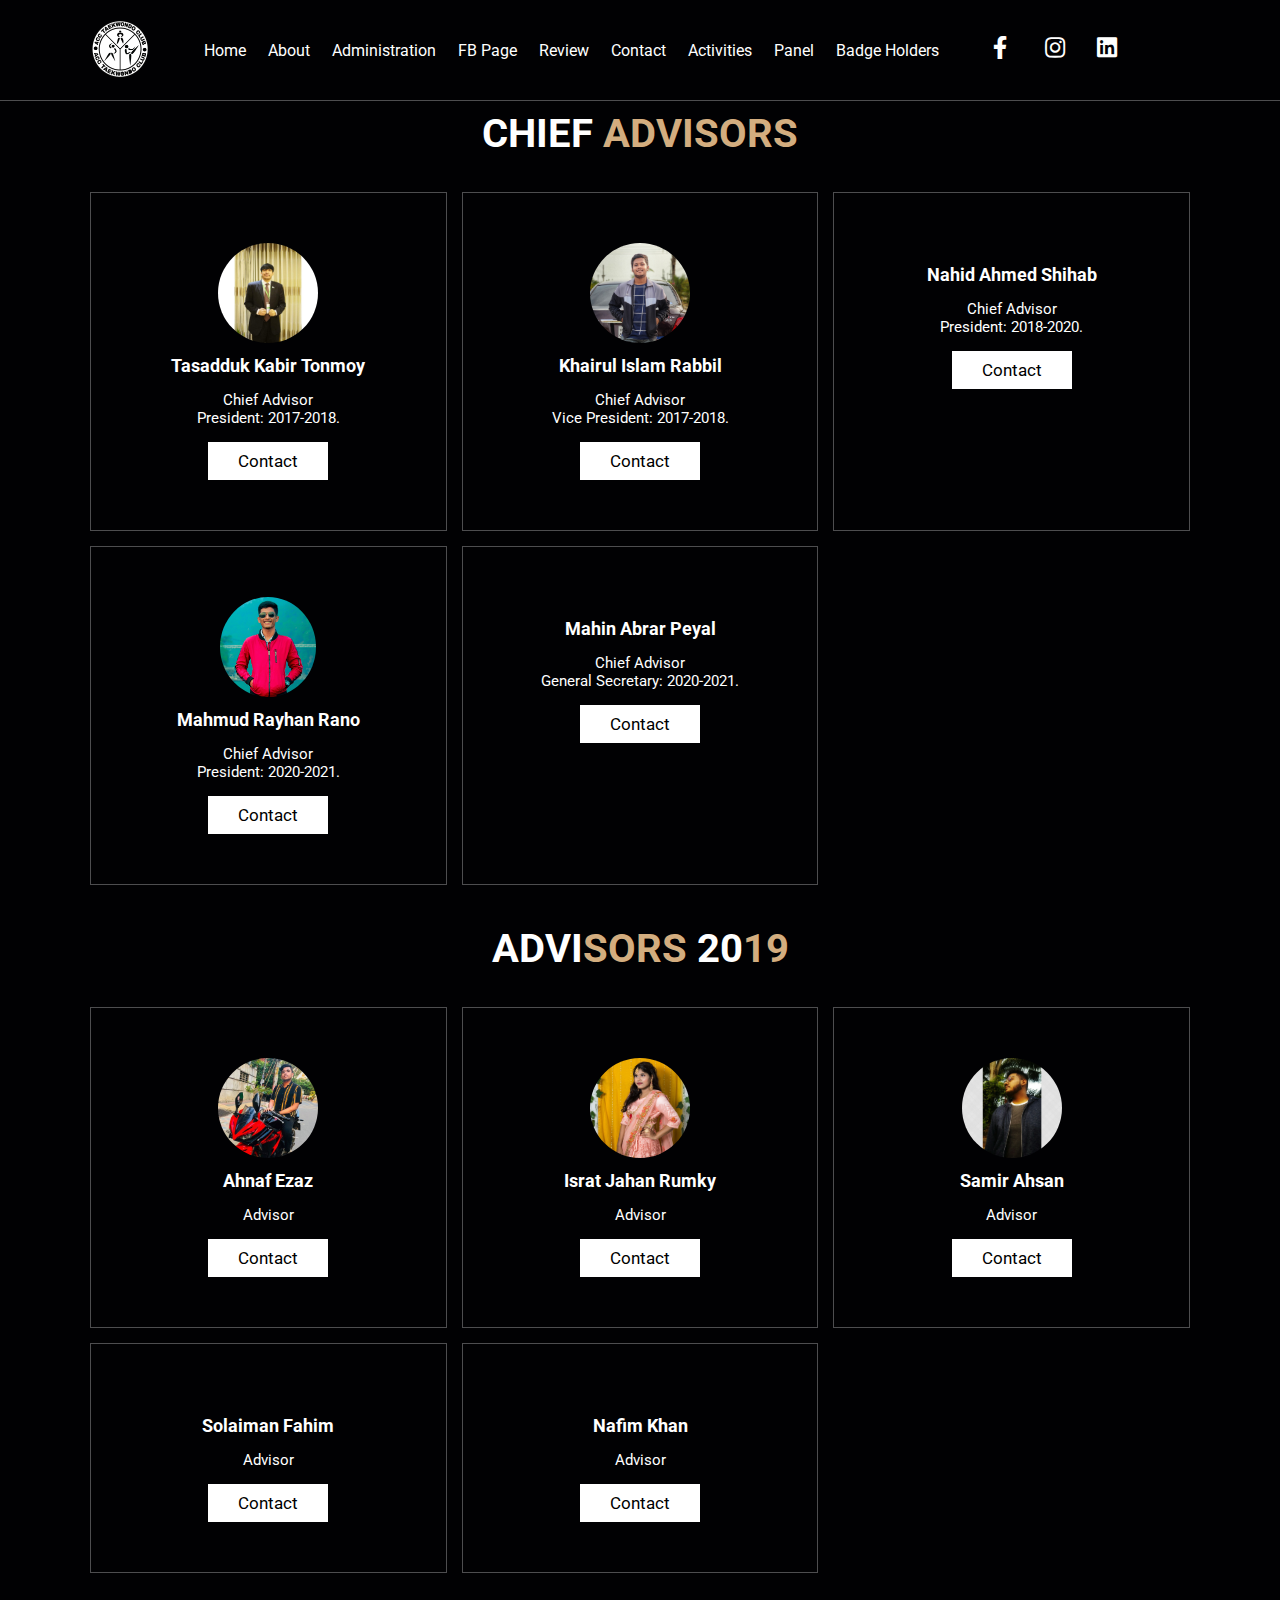
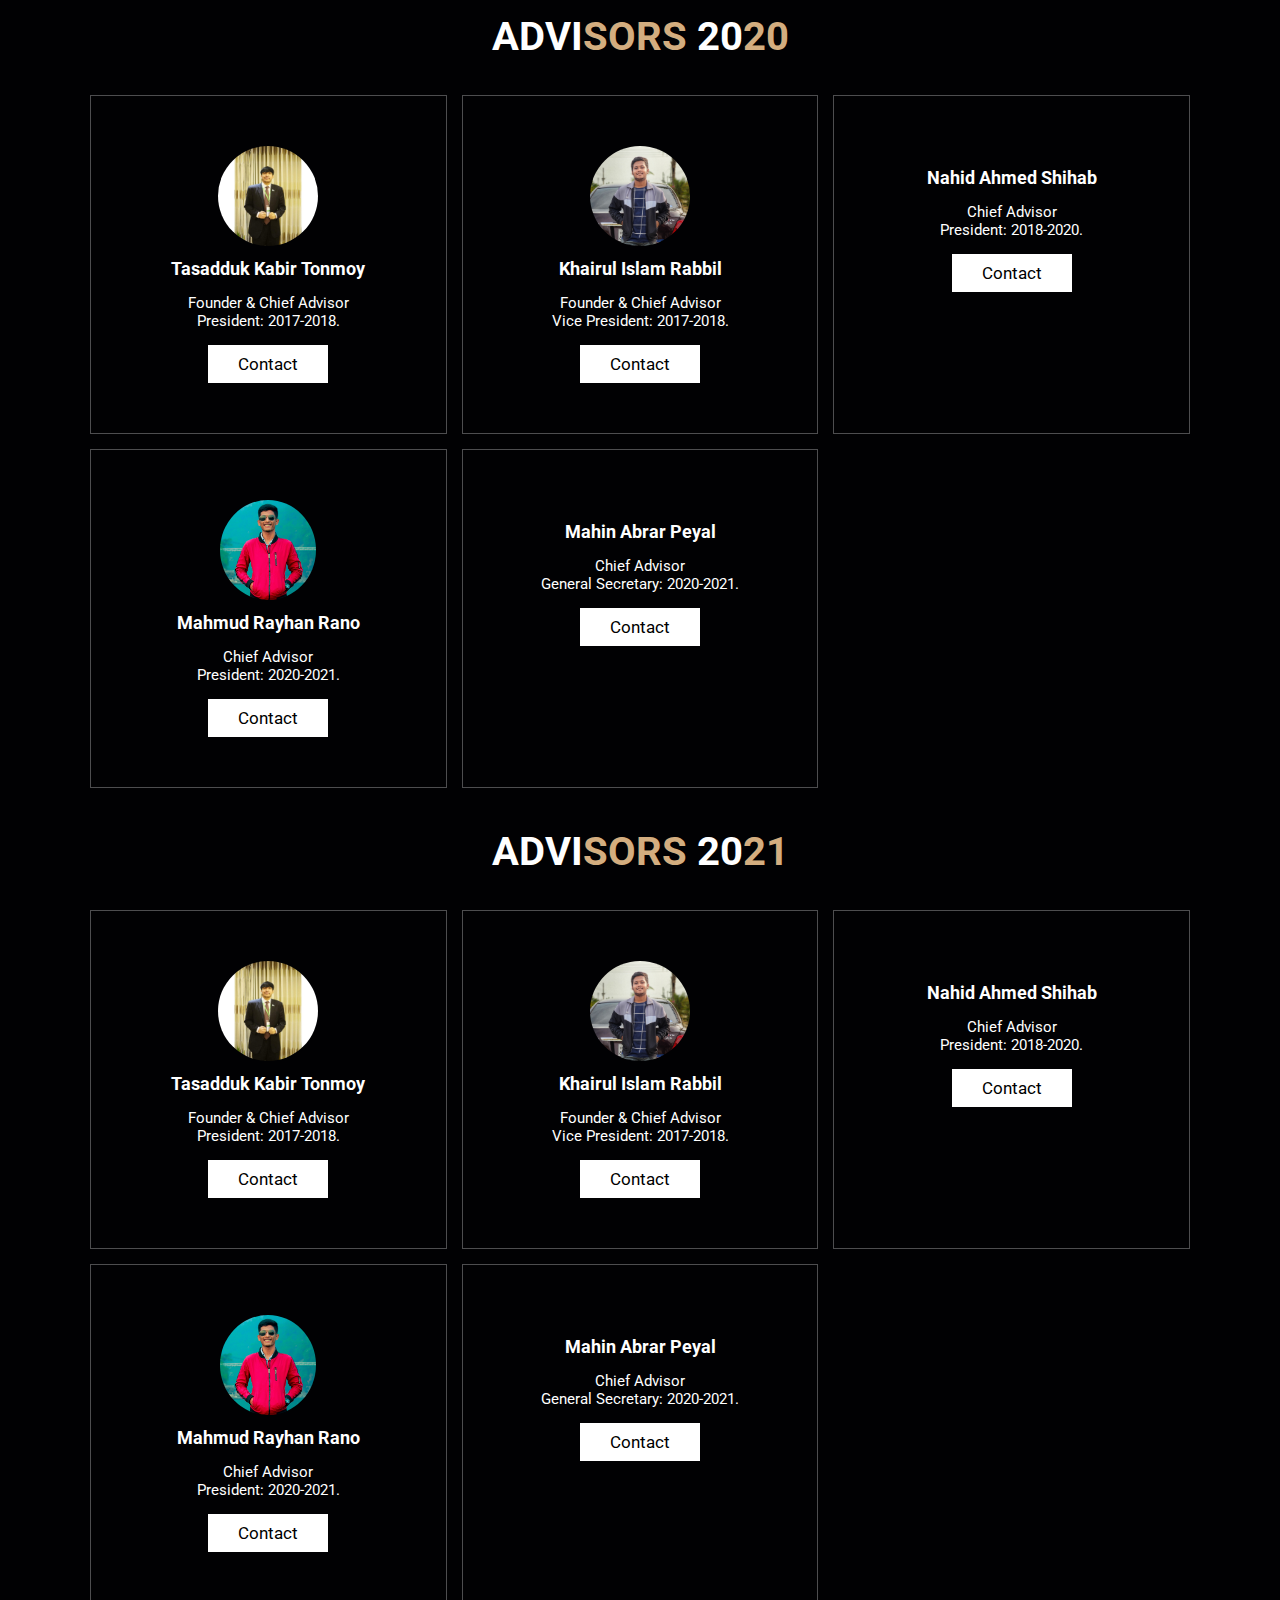
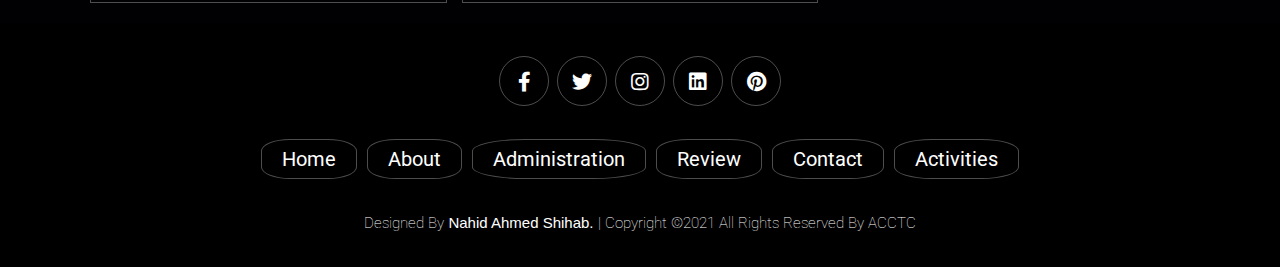
==== advisors.html @ c48a323a "Update advisors.html" ====
<!DOCTYPE html>
<html lang="en">
<head>
    <meta charset="UTF-8">
    <meta http-equiv="X-UA-Compatible" content="IE=edge">
    <meta name="viewport" content="width=device-width, initial-scale=1.0">
    <title>ACCTC</title>

    <!-- font awesome cdn link  -->
    <link rel="stylesheet" href="https://cdnjs.cloudflare.com/ajax/libs/font-awesome/5.15.4/css/all.min.css">

    <!-- custom css file link  -->
    <link rel="stylesheet" href="css/style.css">

</head>
<body>
    
<!-- header section starts  -->

<header class="header">

    <a href="#" class="logo">
        <img src="images/logo.png" alt="">
    </a>

    <nav class="navbar">
        <a href="index.html#home">home</a>
        <a href="index.html#about">about</a>
        <a href="index.html#menu">Administration</a>
        <a href="https://www.facebook.com/acctkd">FB Page</a>
        <a href="index.html#review">review</a>
        <a href="mailto:acctaekwondoclub@gmail.com">contact</a>
        <a href="index.html#youtube">Activities</a>
         <a href="panel.html">Panel</a>
        <a href="badge.html">Badge Holders</a>
      
    </nav>
 <div class="share">
        <a href="https://www.facebook.com/acctkd" class="fab fa-facebook-f"></a>
        <a href="#" class="fab fa-instagram"></a>
        <a href="#" class="fab fa-linkedin"></a>
</div>
    <div class="icons">
        <div class="fas fa-bars" id="menu-btn"></div>
    </div>

    <div class="search-form">
        <input type="search" id="search-box" placeholder="search here...">
        <label for="search-box" class="fas fa-search"></label>
    </div>
</header>

<section id="bang">
  


</section>

<section class="menu" id="menu">

    <h1 class="heading"> Chief<span> Advisors</span> </h1>

    <div class="box-container">

         <div class="box">
            <img src="images/menu-2.jpg" alt="">
            <h3>Tasadduk Kabir Tonmoy</h3>
            <div class="price">Chief Advisor<br>President: 2017-2018.</div>
            <a href="#" class="btn">contact</a>
        </div>

        <div class="box">
            <img src="images/menu-3.jpeg" alt="">
            <h3>Khairul Islam Rabbil</h3>
            <div class="price">Chief Advisor<br>Vice President: 2017-2018.</div>
            <a href="#" class="btn">Contact</a>
        </div>

        <div class="box">
            <img src="images/menu-4.jpeg" alt="">
            <h3>Nahid Ahmed Shihab</h3>
            <div class="price">Chief Advisor <br>
                    President: 2018-2020.</div>
            <a href="https://nasxion.github.io/nahidahmed/" class="btn">Contact</a>
        </div>

  <div class="box">
            <img src="images/menu-5.jpg" alt="">
            <h3>Mahmud Rayhan Rano</h3>
            <div class="price">Chief Advisor <br>
                    President: 2020-2021.</div>
            <a href="#" class="btn">Contact</a>
        </div>

  <div class="box">
            <img src="images/menu-6.jpg" alt="">
            <h3>Mahin Abrar Peyal</h3>
            <div class="price">Chief Advisor <br>
                    General Secretary: 2020-2021.</div>
            <a href="#" class="btn">Contact</a>
        </div>



    </div>

</section>


<section class="menu" id="menu">
    <h1 class="heading"> Advi<span>sors</span> 20<span>19</span> </h1>

    <div class="box-container">

         <div class="box">
            <img src="advisor/1.jpg" alt="">
            <h3>Ahnaf Ezaz</h3>
            <div class="price">Advisor<br></div>
            <a href="https://www.facebook.com/ahnaf.ezaz.7" class="btn">contact</a>
        </div>

        <div class="box">
            <img src="advisor/2.jpg" alt="">
            <h3>Israt Jahan Rumky</h3>
            <div class="price">Advisor</div>
            <a href="https://www.facebook.com/profile.php?id=100013280041837" class="btn">Contact</a>
        </div>

        <div class="box">
            <img src="advisor/3.jpg" alt="">
            <h3>Samir Ahsan</h3>
            <div class="price">Advisor</div>
            <a href="https://www.facebook.com/samir.ahsan.12" class="btn">Contact</a>
        </div>

  <div class="box">
            <img src="advisor/4.jpg" alt="">
            <h3>Solaiman Fahim</h3>
            <div class="price">Advisor</div>
            <a href="https://www.facebook.com/solaiman.fahim" class="btn">Contact</a>
        </div>

  <div class="box">
            <img src="advisor/.jpg" alt="">
            <h3>Nafim Khan</h3>
            <div class="price">Advisor </div>
            <a href="https://www.facebook.com/nafim.khan.007" class="btn">Contact</a>
        </div>


    </div>

</section>


<!--2020-->

<section class="menu" id="menu">
    <h1 class="heading"> Advi<span>sors</span> 20<span>20</span> </h1>

    <div class="box-container">

         <div class="box">
            <img src="images/menu-2.jpg" alt="">
            <h3>Tasadduk Kabir Tonmoy</h3>
            <div class="price">Founder & Chief Advisor<br>President: 2017-2018.</div>
            <a href="#" class="btn">contact</a>
        </div>

        <div class="box">
            <img src="images/menu-3.jpeg" alt="">
            <h3>Khairul Islam Rabbil</h3>
            <div class="price">Founder & Chief Advisor<br>Vice President: 2017-2018.</div>
            <a href="#" class="btn">Contact</a>
        </div>

        <div class="box">
            <img src="images/menu-4.jpeg" alt="">
            <h3>Nahid Ahmed Shihab</h3>
            <div class="price">Chief Advisor <br>
                    President: 2018-2020.</div>
            <a href="https://nasxion.github.io/nahidahmed/" class="btn">Contact</a>
        </div>

  <div class="box">
            <img src="images/menu-5.jpg" alt="">
            <h3>Mahmud Rayhan Rano</h3>
            <div class="price">Chief Advisor <br>
                    President: 2020-2021.</div>
            <a href="#" class="btn">Contact</a>
        </div>

  <div class="box">
            <img src="images/menu-6.jpg" alt="">
            <h3>Mahin Abrar Peyal</h3>
            <div class="price">Chief Advisor <br>
                    General Secretary: 2020-2021.</div>
            <a href="#" class="btn">Contact</a>
        </div>


    </div>

</section>



<section class="menu" id="menu">
    <h1 class="heading"> Advi<span>sors</span> 20<span>21</span> </h1>

    <div class="box-container">

         <div class="box">
            <img src="images/menu-2.jpg" alt="">
            <h3>Tasadduk Kabir Tonmoy</h3>
            <div class="price">Founder & Chief Advisor<br>President: 2017-2018.</div>
            <a href="#" class="btn">contact</a>
        </div>

        <div class="box">
            <img src="images/menu-3.jpeg" alt="">
            <h3>Khairul Islam Rabbil</h3>
            <div class="price">Founder & Chief Advisor<br>Vice President: 2017-2018.</div>
            <a href="#" class="btn">Contact</a>
        </div>

        <div class="box">
            <img src="images/menu-4.jpeg" alt="">
            <h3>Nahid Ahmed Shihab</h3>
            <div class="price">Chief Advisor <br>
                    President: 2018-2020.</div>
            <a href="https://nasxion.github.io/nahidahmed/" class="btn">Contact</a>
        </div>

  <div class="box">
            <img src="images/menu-5.jpg" alt="">
            <h3>Mahmud Rayhan Rano</h3>
            <div class="price">Chief Advisor <br>
                    President: 2020-2021.</div>
            <a href="#" class="btn">Contact</a>
        </div>

  <div class="box">
            <img src="images/menu-6.jpg" alt="">
            <h3>Mahin Abrar Peyal</h3>
            <div class="price">Chief Advisor <br>
                    General Secretary: 2020-2021.</div>
            <a href="#" class="btn">Contact</a>
        </div>


    </div>

</section>



<section class="footer">

    <div class="share">
        <a href="https://www.facebook.com/acctkd" class="fab fa-facebook-f"></a>
        <a href="#" class="fab fa-twitter"></a>
        <a href="#" class="fab fa-instagram"></a>
        <a href="#" class="fab fa-linkedin"></a>
        <a href="#" class="fab fa-pinterest"></a>
    </div>

    <div class="links">
        <a href="index.html#home">home</a>
        <a href="index.html#about">about</a>
        <a href="index.html#menu">Administration</a>
        <a href="index.html#reviews">review</a>
        <a href="mailto:acctaekwondoclub@gmail.com">contact</a>
        <a href="index.html#youtube">Activities</a>
    </div>

    <div class="credit">Designed by <span><a class="devto" href="https://nasxion.github.io/nahidahmed/">Nahid Ahmed Shihab.</a></span> | copyright ©2021 all rights reserved by ACCTC</div>

</section>




<script src="js/script.js"></script>
---- css/style.css ----
@import url('https://fonts.googleapis.com/css2?family=Roboto:wght@100;300;400;500;700&display=swap');

:root{
    --main-color:#d3ad7f;
    --black:#13131a;
    --bg:#010103;
    --border:.1rem solid rgba(255,255,255,.3);
}

*{
    font-family: 'Roboto', sans-serif;
    margin:0; padding:0;
    box-sizing: border-box;
    outline: none; border:none;
    text-decoration: none;
    text-transform: capitalize;
    transition: .2s linear;
}

html{
    font-size: 62.5%;
    overflow-x: hidden;
    scroll-padding-top: 9rem;
    scroll-behavior: smooth;
}

html::-webkit-scrollbar{
    width: .8rem;
}

html::-webkit-scrollbar-track{
    background: transparent;
}

html::-webkit-scrollbar-thumb{
    background: #fff;
    border-radius: 5rem;
}

body{
    background: var(--bg);
}

section{
    padding:2rem 7%;
}

.heading{
    text-align: center;
    color:#fff;
    text-transform: uppercase;
    padding-bottom: 3.5rem;
    font-size: 4rem;
}

.heading span{
    color:var(--main-color);
    text-transform: uppercase;
}

.btn{
    margin-top: 1rem;
    display: inline-block;
    padding:.9rem 3rem;
    font-size: 1.7rem;
    color:black;
    background:white;
    cursor: pointer;
}

.btn:hover{
    letter-spacing: .2rem;
}

.header{
    background: var(--bg);
    display: flex;
    align-items: center;
    justify-content: space-between;
    padding:1.5rem 7%;
    border-bottom: var(--border);
    position: fixed;
    top:0; left: 0; right: 0;
    z-index: 1000;
}

.header .logo img{
    height: 6rem;
}

.header .navbar a{
    margin:0 1rem;
    font-size: 1.6rem;
    color:#fff;
}

.header .navbar a:hover{
    color:var(--main-color);
    border-bottom: .1rem solid var(--main-color);
    padding-bottom: .5rem;
}

.header .icons div{
    color:#fff;
    cursor: pointer;
    font-size: 2.5rem;
    margin-left: 2rem;
}

.header .icons div:hover{
    color:var(--main-color);
}

#menu-btn{
    display: none;
}

.header .search-form{
    position: absolute;
    top:115%; right: 7%;
    background: #fff;
    width: 50rem;
    height: 5rem;
    display: flex;
    align-items: center;
    transform: scaleY(0);
    transform-origin: top;
}

.header .search-form.active{
    transform: scaleY(1);
}

.header .search-form input{
    height: 100%;
    width: 100%;
    font-size: 1.6rem;
    color:var(--black);
    padding:1rem;
    text-transform: none;
}

.header .search-form label{
    cursor: pointer;
    font-size: 2.2rem;
    margin-right: 1.5rem;
    color:var(--black);
}

.header .search-form label:hover{
    color:var(--main-color);
}

.header .cart-items-container{
    position: absolute;
    top:100%; right: -100%;
    height: calc(100vh - 9.5rem);
    width: 35rem;
    background: #fff;
    padding:0 1.5rem;
}

.header .cart-items-container.active{
    right: 0;
}

.header .cart-items-container .cart-item{
    position: relative;
    margin:2rem 0;
    display: flex;
    align-items: center;
    gap:1.5rem;
}

.header .cart-items-container .cart-item .fa-times{
    position: absolute;
    top:1rem; right: 1rem;
    font-size: 2rem;
    cursor: pointer;
    color: var(--black);
}

.header .cart-items-container .cart-item .fa-times:hover{
    color:var(--main-color);
}

.header .cart-items-container .cart-item img{
    height: 7rem;
}

.header .cart-items-container .cart-item .content h3{
    font-size: 2rem;
    color:var(--black);
    padding-bottom: .5rem;
}

.header .cart-items-container .cart-item .content .price{
    font-size: 1rem;
    color:var(--main-color);
}

.header .cart-items-container .btn{
    width: 100%;
    text-align: center;
}

.home{
    min-height: 100vh;
    display: flex;
    align-items: center;
    background:url(../images/home-pic.png) ;
    background-size: cover;
    background-position: center;
}

.home .content{
    max-width: 60rem;
}

.home .content h2{
    font-size: 4rem;
    text-transform: uppercase;
    color:#fff;
}

.home .content p{
    font-size: 2rem;
    font-weight: lighter;
    line-height: 1.8;
    padding:1rem 0;
    color:#eee;
}

.about .row{
    display: flex;
    align-items: center;
    background:var(--black);
    flex-wrap: wrap;
}

.about .row .image{
    flex:1 1 45rem;
}

.about .row .image img{
    width: 100%;
}
.about .row .content{
    flex:1 1 45rem;
    padding:2rem;
}

.about .row .content h3{
    font-size: 3rem;
    color:#fff;
}

.about .row .content p{
    font-size: 1.6rem;
    color:#ccc;
    padding:1rem 0;
    line-height: 1.8;
}

.menu .box-container{
    display: grid;
    grid-template-columns: repeat(auto-fit, minmax(30rem, 1fr));
    gap:1.5rem;
}

.menu .box-container .box{
    padding:5rem;
    text-align: center;
    border:var(--border);    
}

.menu .box-container .box img{
    height: 10rem;
}

.menu .box-container .box h3{
    color: #fff;
    font-size: 1.8rem;
    padding:1rem 0;
}

.menu .box-container .box .price{
    color: #fff;
    font-size: 1.5rem;
    padding:.5rem 0;
}

.menu .box-container .box .price span{
    font-size: 1.5rem;
    text-decoration: line-through;
    font-weight: lighter;
}

.menu .box-container .box:hover{
    background:lightgrey;
}

.menu .box-container .box:hover > *{
    color:var(--black);
}

.products .box-container{
    display: grid;
    grid-template-columns: repeat(auto-fit, minmax(30rem, 1fr));
    gap:1.5rem;
}

.products .box-container .box{
    text-align: center;
    border:var(--border);
    padding: 2rem;
}

.products .box-container .box .icons a{
    height: 5rem;
    width: 5rem;
    line-height: 5rem;
    font-size: 2rem;
    border:var(--border);
    color:#fff;
    margin:.3rem;
}

.products .box-container .box .icons a:hover{
    background:var(--main-color);
}

.products .box-container .box .image{
    padding: 2.5rem 0;
}

.products .box-container .box .image img{
    height: 25rem;
}

.products .box-container .box .content h3{
    color:#fff;
    font-size: 2.5rem;
}

.products .box-container .box .content .stars{
    padding: 1.5rem;
}

.products .box-container .box .content .stars i{
    font-size: 1.7rem;
    color: var(--main-color);
}

.products .box-container .box .content .price{
    color:#fff;
    font-size: 1.5rem;
}


.review .box-container{
    display: grid;
    grid-template-columns: repeat(auto-fit, minmax(30rem, 1fr));
    gap:1.5rem;
}

.review .box-container .box{
    border:var(--border);
    text-align: center;
    padding:3rem 2rem;
}

.review .box-container .box p{
    font-size: 1.5rem;
    line-height: 1.8;
    color:#ccc;
    padding:2rem 0;
}

.review .box-container .box .user{
    height: 7rem;
    width: 7rem;
    border-radius: 50%;
    object-fit: cover;
}

.review .box-container .box h3{
    padding:1rem 0;
    font-size: 2rem;
    color:#fff;
}

.review .box-container .box .stars i{
    font-size: 1.5rem;
    color:var(--main-color);
}

.contact .row{
    display: flex;
    background:var(--black);
    flex-wrap: wrap;
    gap:1rem;
}

.contact .row .map{
    flex:1 1 60rem;
    width: 100%;
    object-fit: cover;
}






.us{
    font-size: 2rem;
    color: white;
    text-align:right;
}









.blogs .box-container{
    display: grid;
    grid-template-columns: repeat(auto-fit, minmax(30rem, 1fr));
    gap:1.5rem;
}

.blogs .box-container .box{
    border:var(--border);    
}

.blogs .box-container .box .image{
    height: 25rem;
    overflow:hidden;
    width: 100%;
}

.blogs .box-container .box .image img{
    height: 100%;
    object-fit: cover;
    width: 100%;
}

.blogs .box-container .box:hover .image img{
    transform: scale(1.2);
}

.blogs .box-container .box .content{
    padding:2rem;
}

.blogs .box-container .box .content .title{
    font-size: 2.5rem;
    line-height: 1.5;
    color:#fff;
}

.blogs .box-container .box .content .title:hover{
    color:var(--main-color);
}

.blogs .box-container .box .content span{
    color:var(--main-color);
    display: block;
    padding-top: 1rem;
    font-size: 2rem;
}

.blogs .box-container .box .content p{
    font-size: 1.6rem;
    line-height: 1.8;
    color:#ccc;
    padding:1rem 0;
}

.footer{
    background: black;
    text-align: center;
}

.footer .share{
    padding:1rem 0;
}

.footer .share a{
    height: 5rem;
    width: 5rem;
    line-height: 5rem;
    font-size: 2rem;
    color:#fff;
    border:var(--border);
    margin:.3rem;
    border-radius: 50%;
}

.footer .share a:hover{
    background-color: white;
    color: black;
}


.footer .links{
    display: flex;
    justify-content: center;
    flex-wrap: wrap;
    padding:2rem 0;
    gap:1rem;
}

.footer .links a{
    padding:.7rem 2rem;
    color:#fff;
    border:var(--border);
    font-size: 2rem;
    border-radius: 30%;
}

.footer .links a:hover{
    background:white;
    color: black;
}

.footer .credit{
    font-size: 1.5rem;
    color:#fff;
    font-weight: lighter;
    padding:1.5rem;
}

.footer .credit span{
    color: white;
}

.devto{
    color:white;
    font-family:'Yanone Kaffeesatz', sans-serif;
}


#menu .box a:hover{
    background:black;
    color: white;
    border-radius: 40%;
}


#menu .box img{
border-radius: 50%;
color: black;
}






/*youtube*/
.iframe-container{
  position: relative;
  width: 100%;
  padding-bottom: 56.25%; 
  height: 0;
}
.iframe-container iframe{
  position: absolute;
  top:0;
  left: 0;
  width: 100%;
  height: 100%;
}


/*nav share*/

.header .share{
    padding:1rem 0;
}

.header .share a{
    height: 5rem;
    width: 5rem;
    line-height: 4.5rem;
    font-size: 2.3rem;
    color:#fff;
}

.header .share a:hover{
    color: blue;
}









/* media queries  */
@media (max-width:991px){

    html{
        font-size: 55%;
    }

    .header{
        padding:1.5rem 2rem;
    }

    section{
        padding:2rem;
    }

}

@media (max-width:768px){

    #menu-btn{
        display: inline-block;
    }

    .header .navbar{
        position: absolute;
        top:100%; right: -100%;
        background:url(../images/nav.jpg) no-repeat;
        width: 30rem;
        height: calc(100vh - 9.5rem);
    }

    .header .navbar.active{
        right:0;
    }

    .header .navbar a{
        color:white;
        display: block;
        margin:1.5rem;
        padding:.5rem;
        font-size: 2rem;
    }

    .header .search-form{
        width: 90%;
        right: 2rem;
    }

    .home{
        background-position: left;
        justify-content: center;
        text-align: center;
    }

    .home .content h3{
        font-size: 4.5rem;
    }

    .home .content p{
        font-size: 1.5rem;
    }

}

@media (max-width:450px){

    html{
        font-size: 50%;
    }

}









/*panel*/

#bang{
    padding-top: 7rem;
}
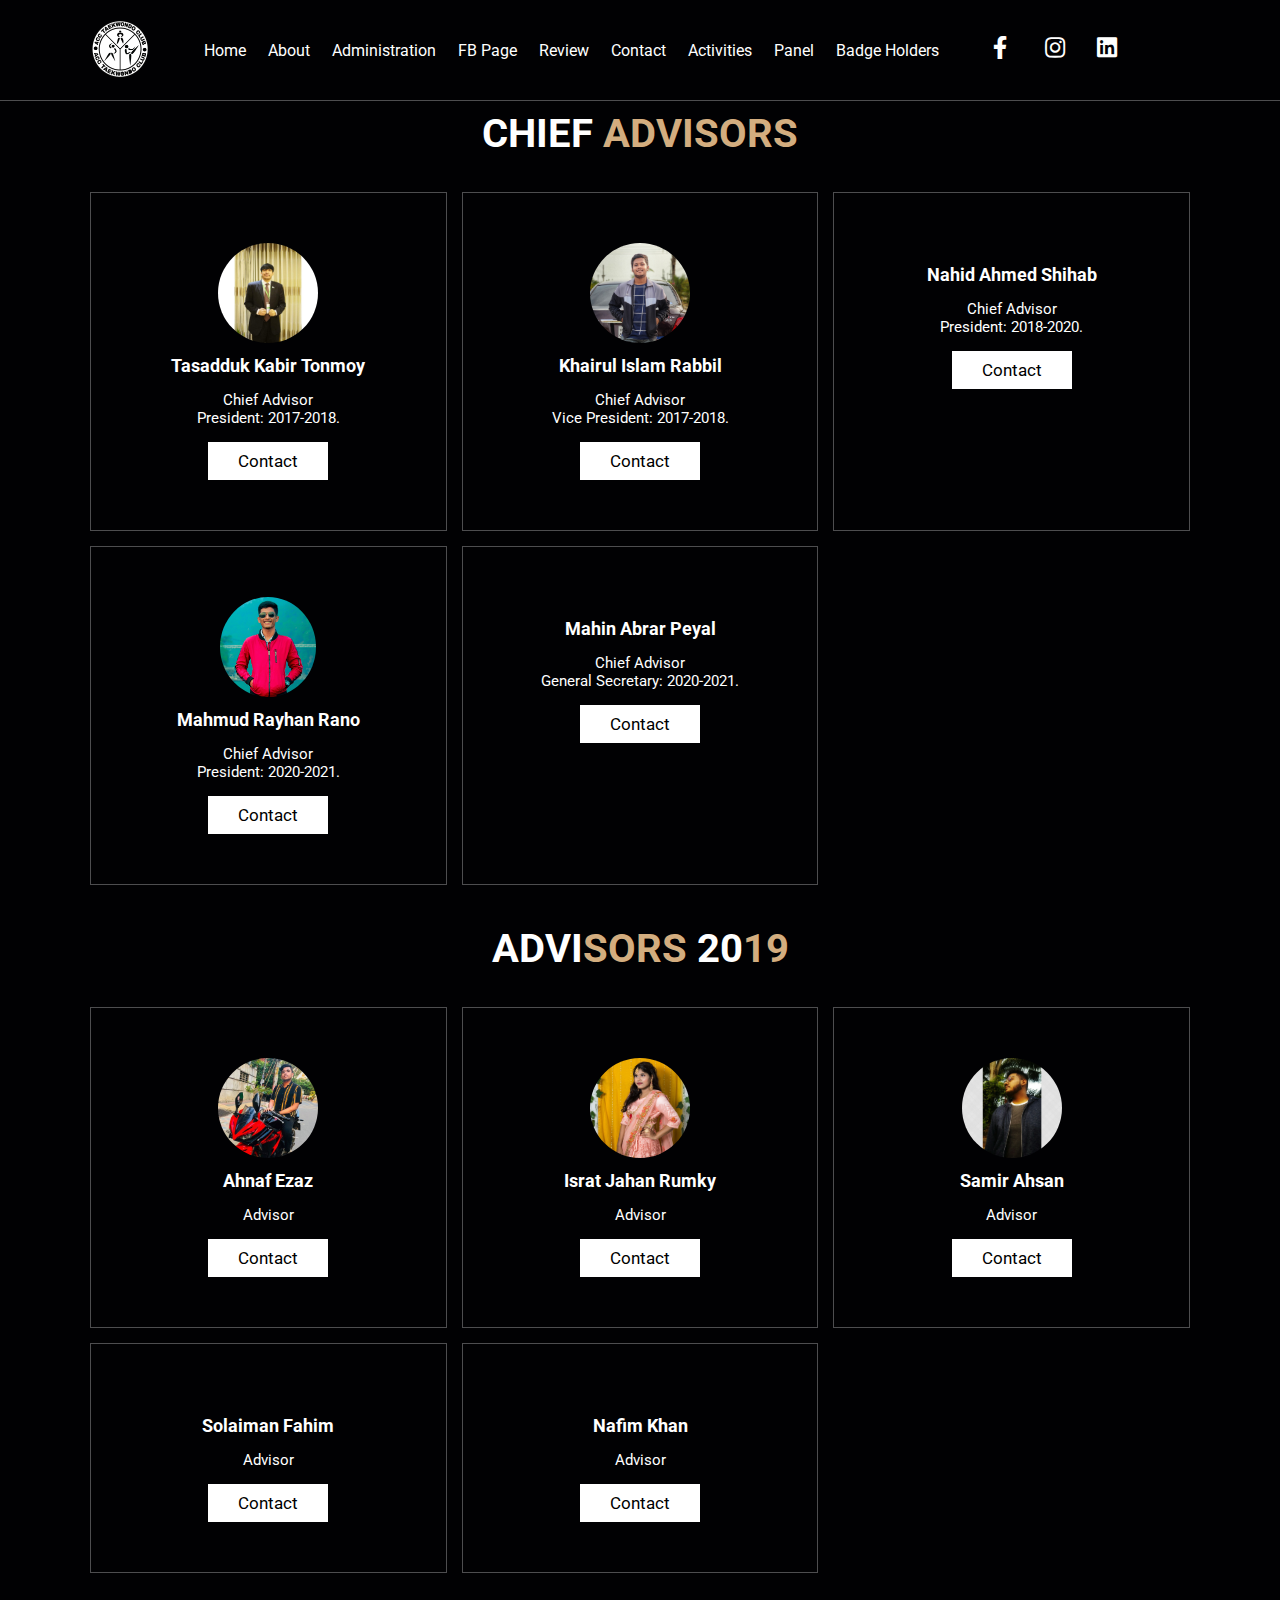
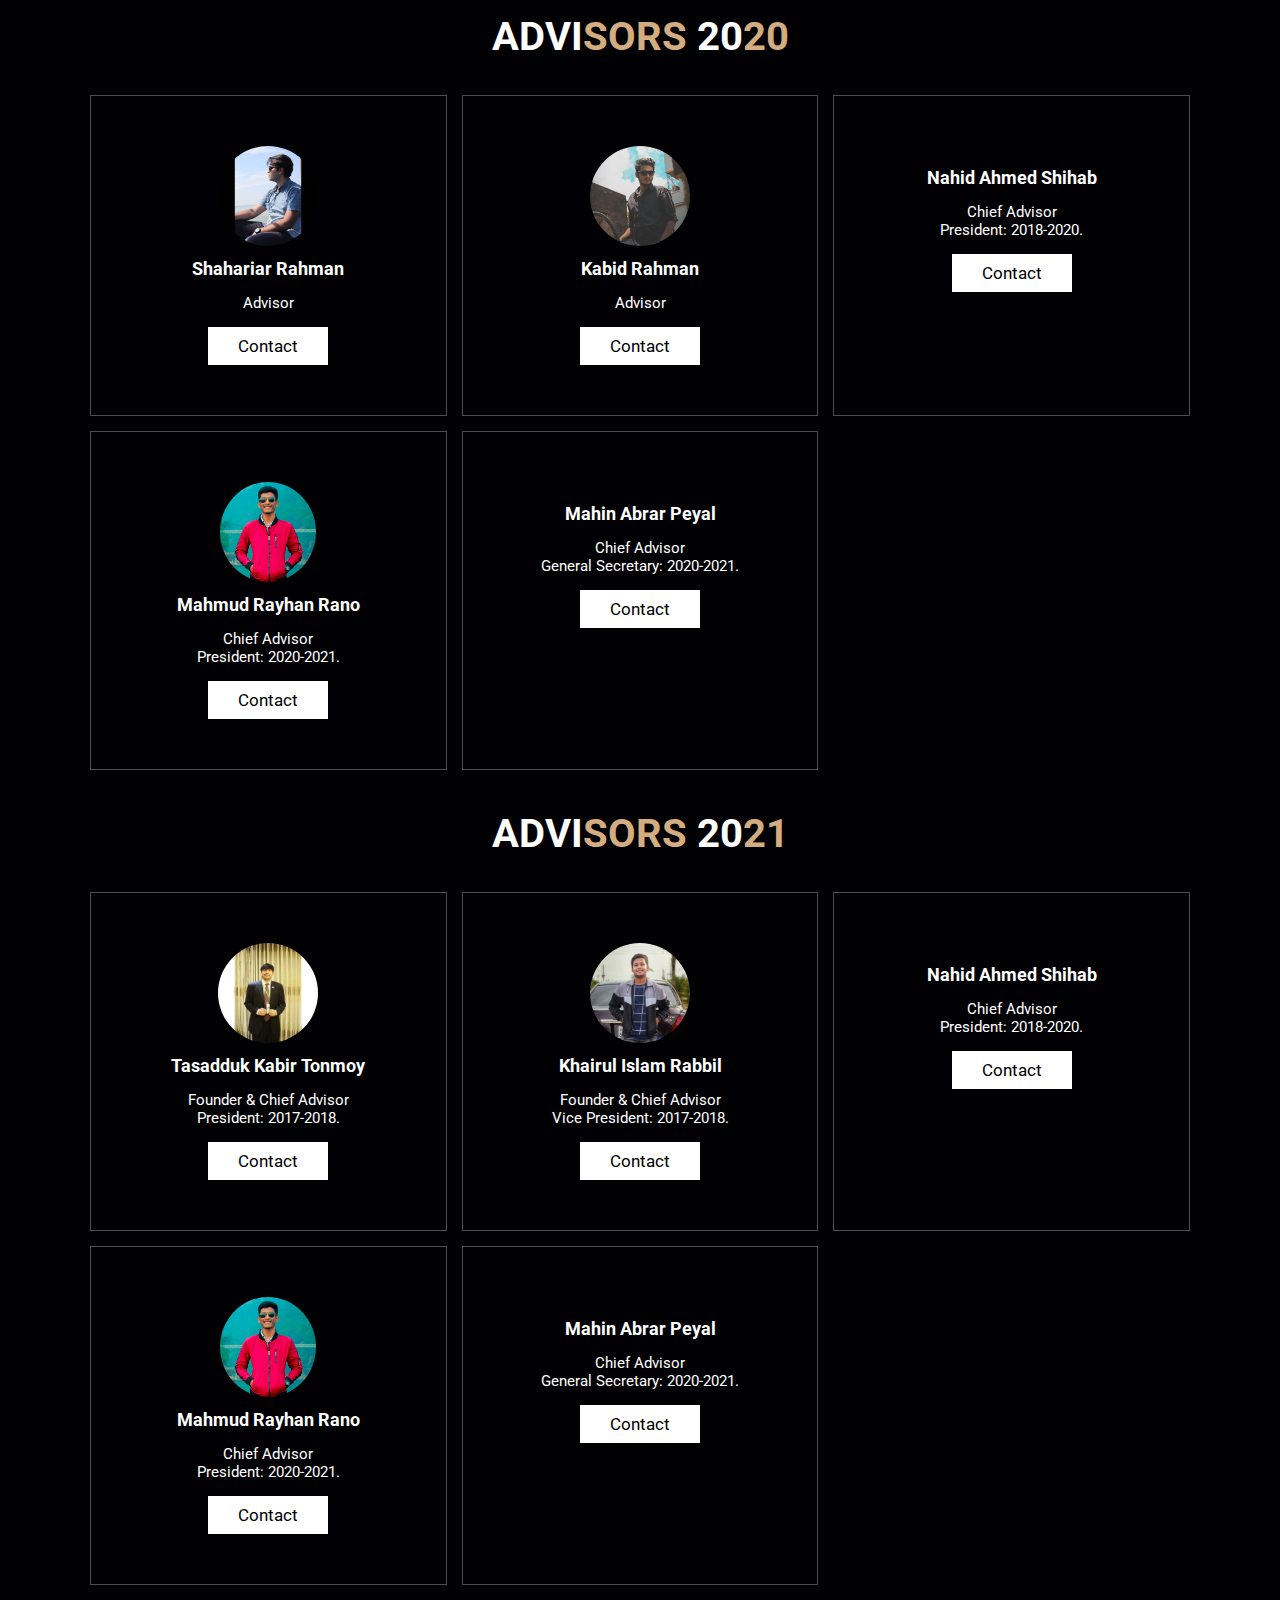
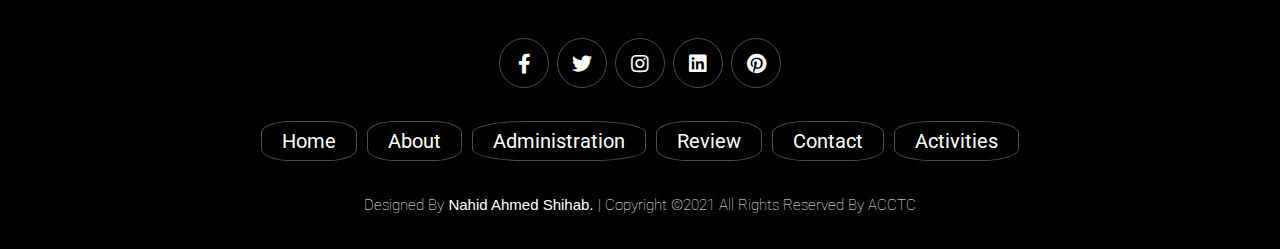
==== commit 9a22ee31: "e" ====
--- a/advisors.html
+++ b/advisors.html
@@ -141,7 +141,7 @@
         </div>
 
   <div class="box">
-            <img src="advisor/.jpg" alt="">
+            <img src="advisor/5.jpg" alt="">
             <h3>Nafim Khan</h3>
             <div class="price">Advisor </div>
             <a href="https://www.facebook.com/nafim.khan.007" class="btn">Contact</a>
@@ -161,17 +161,17 @@
     <div class="box-container">
 
          <div class="box">
-            <img src="images/menu-2.jpg" alt="">
-            <h3>Tasadduk Kabir Tonmoy</h3>
-            <div class="price">Founder & Chief Advisor<br>President: 2017-2018.</div>
-            <a href="#" class="btn">contact</a>
-        </div>
-
-        <div class="box">
-            <img src="images/menu-3.jpeg" alt="">
-            <h3>Khairul Islam Rabbil</h3>
-            <div class="price">Founder & Chief Advisor<br>Vice President: 2017-2018.</div>
-            <a href="#" class="btn">Contact</a>
+            <img src="advisor/6.jpg" alt="">
+            <h3>Shahariar Rahman</h3>
+            <div class="price">Advisor</div>
+            <a href="https://www.facebook.com/shahariar.audeet" class="btn">contact</a>
+        </div>
+
+        <div class="box">
+            <img src="advisor/7.jpg" alt="">
+            <h3>Kabid Rahman</h3>
+            <div class="price">Advisor</div>
+            <a href="https://www.facebook.com/kabid.rahman.77" class="btn">Contact</a>
         </div>
 
         <div class="box">
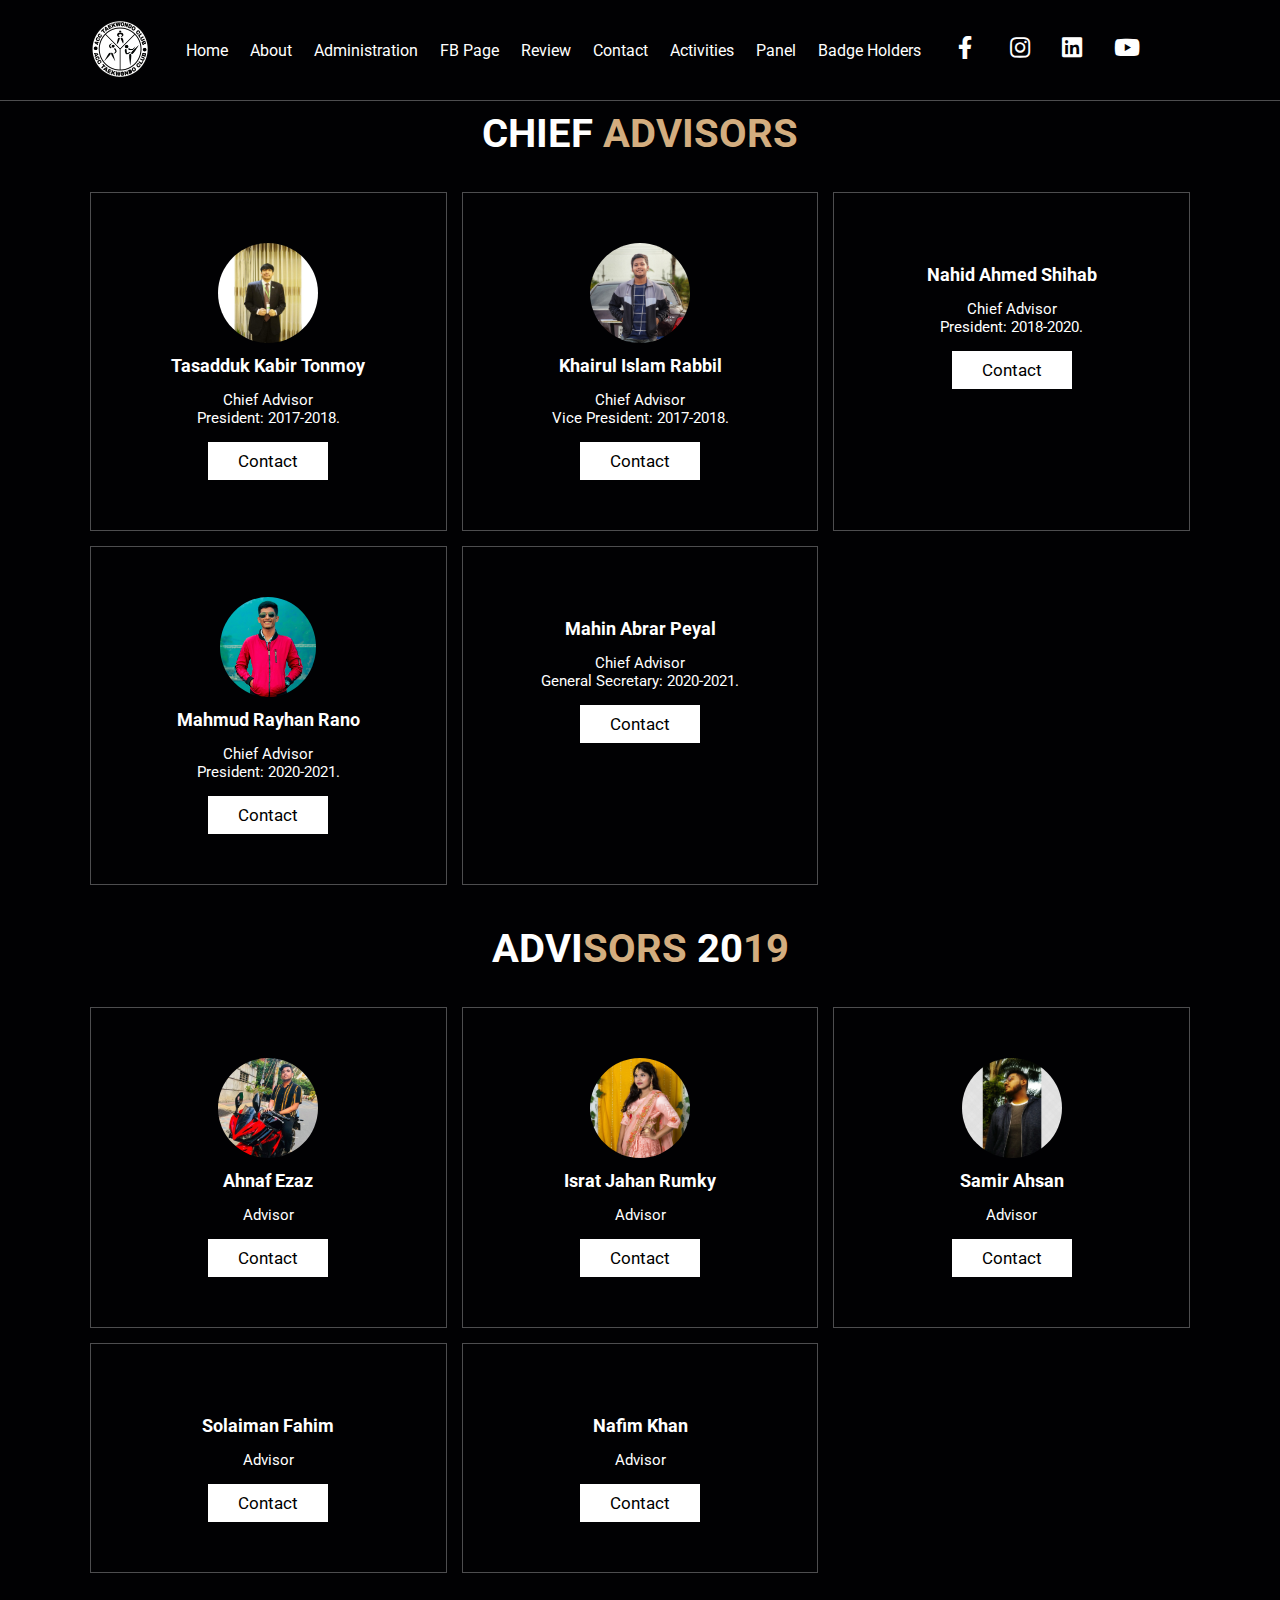
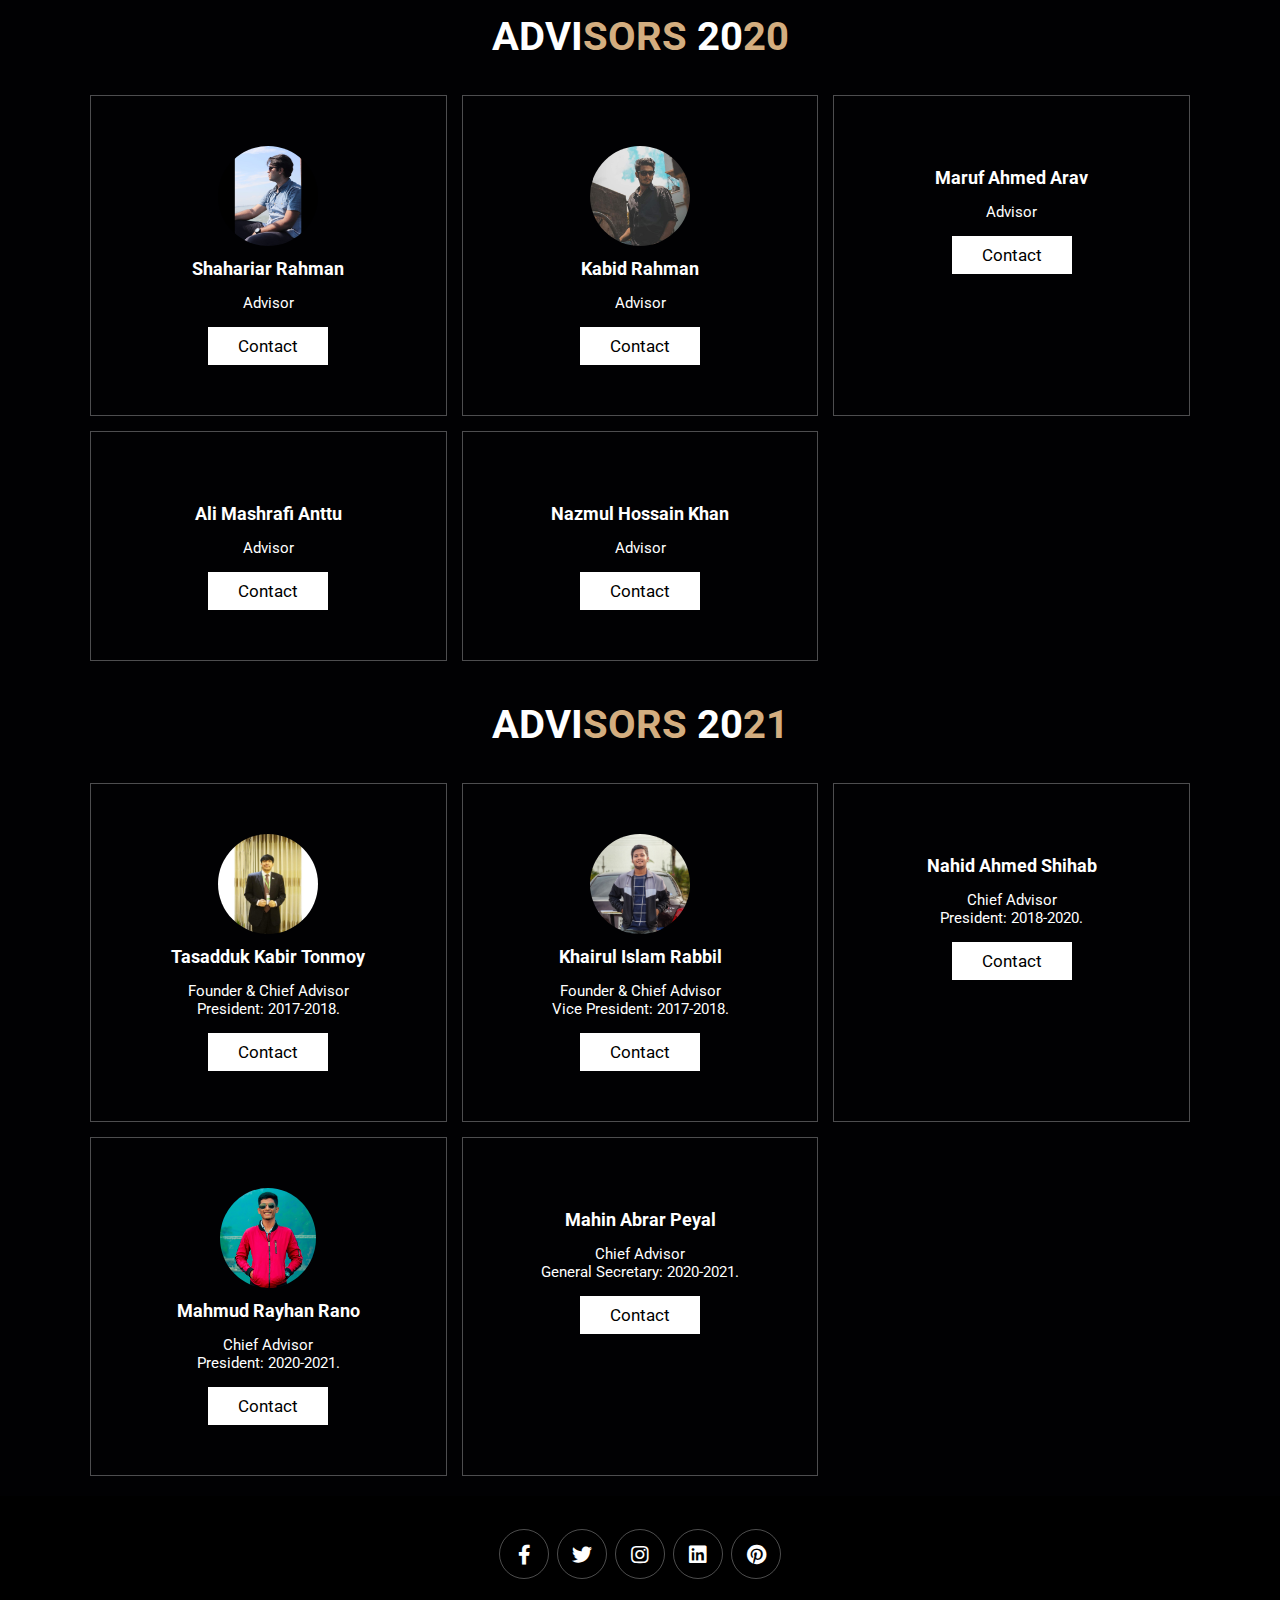
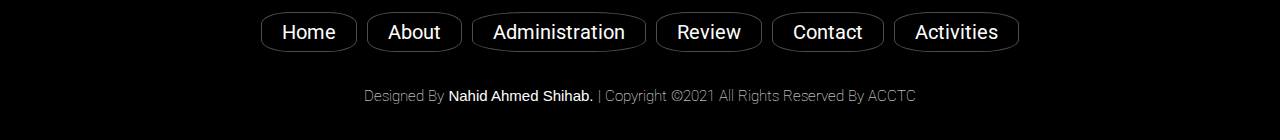
==== commit e72b23c6: "1" ====
--- a/advisors.html
+++ b/advisors.html
@@ -39,6 +39,7 @@
         <a href="https://www.facebook.com/acctkd" class="fab fa-facebook-f"></a>
         <a href="#" class="fab fa-instagram"></a>
         <a href="#" class="fab fa-linkedin"></a>
+        <a href="#" class="fab fa-youtube"></a>
 </div>
     <div class="icons">
         <div class="fas fa-bars" id="menu-btn"></div>
@@ -175,27 +176,24 @@
         </div>
 
         <div class="box">
-            <img src="images/menu-4.jpeg" alt="">
-            <h3>Nahid Ahmed Shihab</h3>
-            <div class="price">Chief Advisor <br>
-                    President: 2018-2020.</div>
-            <a href="https://nasxion.github.io/nahidahmed/" class="btn">Contact</a>
-        </div>
-
-  <div class="box">
-            <img src="images/menu-5.jpg" alt="">
-            <h3>Mahmud Rayhan Rano</h3>
-            <div class="price">Chief Advisor <br>
-                    President: 2020-2021.</div>
-            <a href="#" class="btn">Contact</a>
-        </div>
-
-  <div class="box">
-            <img src="images/menu-6.jpg" alt="">
-            <h3>Mahin Abrar Peyal</h3>
-            <div class="price">Chief Advisor <br>
-                    General Secretary: 2020-2021.</div>
-            <a href="#" class="btn">Contact</a>
+            <img src="advisor/8.jpg" alt="">
+            <h3>Maruf ahmed Arav </h3>
+            <div class="price">Advisor</div>
+            <a href="https://www.facebook.com/marufahmedarav" class="btn">Contact</a>
+        </div>
+
+  <div class="box">
+            <img src="advisor/9.jpg" alt="">
+            <h3>Ali Mashrafi Anttu</h3>
+            <div class="price">Advisor</div>
+            <a href="https://www.facebook.com/mash.anttu" class="btn">Contact</a>
+        </div>
+
+  <div class="box">
+            <img src="advisor/10.jpg" alt="">
+            <h3>Nazmul Hossain Khan</h3>
+            <div class="price">Advisor</div>
+            <a href="https://www.facebook.com/profile.php?id=100046491667498" class="btn">Contact</a>
         </div>
 
 
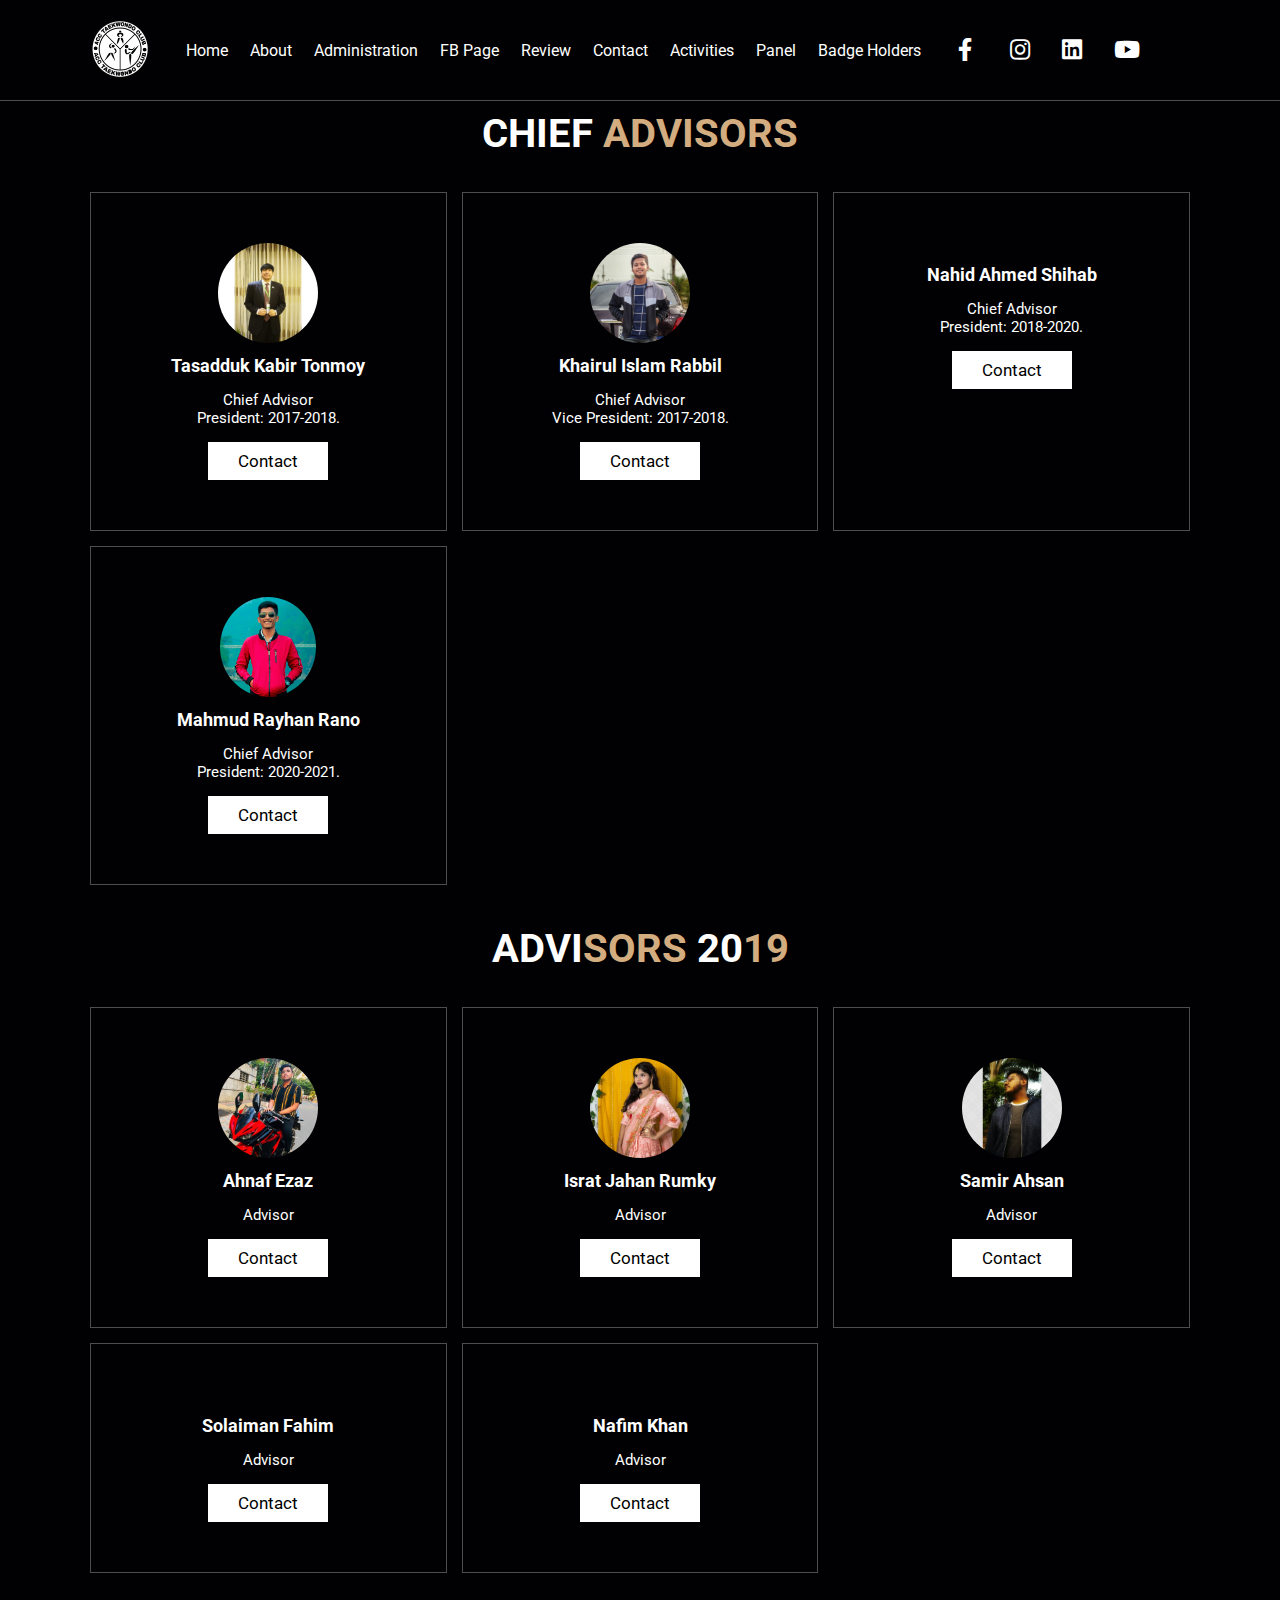
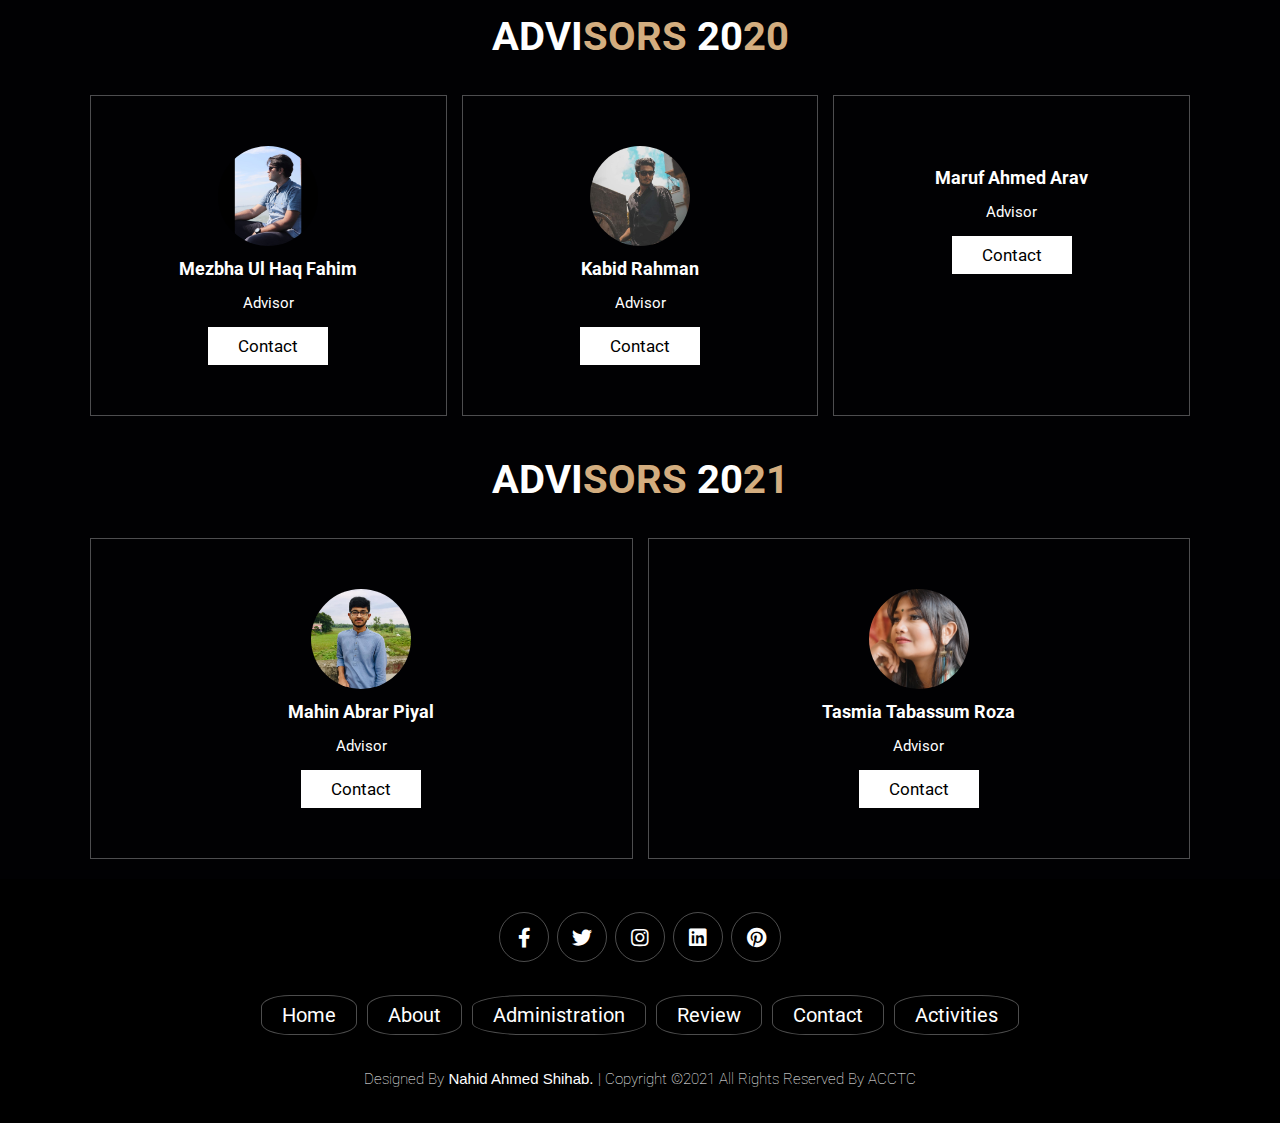
==== commit 59a605b8: "ds" ====
--- a/advisors.html
+++ b/advisors.html
@@ -93,14 +93,6 @@
             <a href="#" class="btn">Contact</a>
         </div>
 
-  <div class="box">
-            <img src="images/menu-6.jpg" alt="">
-            <h3>Mahin Abrar Peyal</h3>
-            <div class="price">Chief Advisor <br>
-                    General Secretary: 2020-2021.</div>
-            <a href="#" class="btn">Contact</a>
-        </div>
-
 
 
     </div>
@@ -163,9 +155,9 @@
 
          <div class="box">
             <img src="advisor/6.jpg" alt="">
-            <h3>Shahariar Rahman</h3>
-            <div class="price">Advisor</div>
-            <a href="https://www.facebook.com/shahariar.audeet" class="btn">contact</a>
+            <h3>Mezbha Ul Haq Fahim</h3>
+            <div class="price">Advisor</div>
+            <a href="https://www.facebook.com/profile.php?id=100005708534993" class="btn">contact</a>
         </div>
 
         <div class="box">
@@ -182,68 +174,30 @@
             <a href="https://www.facebook.com/marufahmedarav" class="btn">Contact</a>
         </div>
 
-  <div class="box">
+
+    </div>
+
+</section>
+
+
+
+<section class="menu" id="menu">
+    <h1 class="heading"> Advi<span>sors</span> 20<span>21</span> </h1>
+
+    <div class="box-container">
+
+         <div class="box">
+            <img src="advisor/10.jpg" alt="">
+            <h3>Mahin Abrar Piyal</h3>
+            <div class="price">Advisor</div>
+            <a href="https://www.facebook.com/mahinabrar.piyal" class="btn">Contact</a>
+        </div>
+
+        <div class="box">
             <img src="advisor/9.jpg" alt="">
-            <h3>Ali Mashrafi Anttu</h3>
-            <div class="price">Advisor</div>
-            <a href="https://www.facebook.com/mash.anttu" class="btn">Contact</a>
-        </div>
-
-  <div class="box">
-            <img src="advisor/10.jpg" alt="">
-            <h3>Nazmul Hossain Khan</h3>
-            <div class="price">Advisor</div>
-            <a href="https://www.facebook.com/profile.php?id=100046491667498" class="btn">Contact</a>
-        </div>
-
-
-    </div>
-
-</section>
-
-
-
-<section class="menu" id="menu">
-    <h1 class="heading"> Advi<span>sors</span> 20<span>21</span> </h1>
-
-    <div class="box-container">
-
-         <div class="box">
-            <img src="images/menu-2.jpg" alt="">
-            <h3>Tasadduk Kabir Tonmoy</h3>
-            <div class="price">Founder & Chief Advisor<br>President: 2017-2018.</div>
-            <a href="#" class="btn">contact</a>
-        </div>
-
-        <div class="box">
-            <img src="images/menu-3.jpeg" alt="">
-            <h3>Khairul Islam Rabbil</h3>
-            <div class="price">Founder & Chief Advisor<br>Vice President: 2017-2018.</div>
-            <a href="#" class="btn">Contact</a>
-        </div>
-
-        <div class="box">
-            <img src="images/menu-4.jpeg" alt="">
-            <h3>Nahid Ahmed Shihab</h3>
-            <div class="price">Chief Advisor <br>
-                    President: 2018-2020.</div>
-            <a href="https://nasxion.github.io/nahidahmed/" class="btn">Contact</a>
-        </div>
-
-  <div class="box">
-            <img src="images/menu-5.jpg" alt="">
-            <h3>Mahmud Rayhan Rano</h3>
-            <div class="price">Chief Advisor <br>
-                    President: 2020-2021.</div>
-            <a href="#" class="btn">Contact</a>
-        </div>
-
-  <div class="box">
-            <img src="images/menu-6.jpg" alt="">
-            <h3>Mahin Abrar Peyal</h3>
-            <div class="price">Chief Advisor <br>
-                    General Secretary: 2020-2021.</div>
-            <a href="#" class="btn">Contact</a>
+            <h3>Tasmia Tabassum Roza</h3>
+            <div class="price">Advisor</div>
+            <a href="https://www.facebook.com/kookies.bunny" class="btn">Contact</a>
         </div>
 
 
--- a/css/style.css
+++ b/css/style.css
@@ -565,17 +565,18 @@
 /*youtube*/
 .iframe-container{
   position: relative;
-  width: 100%;
+  width: 95%;
   padding-bottom: 56.25%; 
   height: 0;
 }
 .iframe-container iframe{
   position: absolute;
   top:0;
-  left: 0;
+  left: 1.2rem;
   width: 100%;
   height: 100%;
 }
+
 
 
 /*nav share*/
@@ -587,7 +588,7 @@
 .header .share a{
     height: 5rem;
     width: 5rem;
-    line-height: 4.5rem;
+    line-height: 5rem;
     font-size: 2.3rem;
     color:#fff;
 }
@@ -630,7 +631,7 @@
     .header .navbar{
         position: absolute;
         top:100%; right: -100%;
-        background:url(../images/nav.jpg) no-repeat;
+        background:url(../images/nav.jpg);
         width: 30rem;
         height: calc(100vh - 9.5rem);
     }
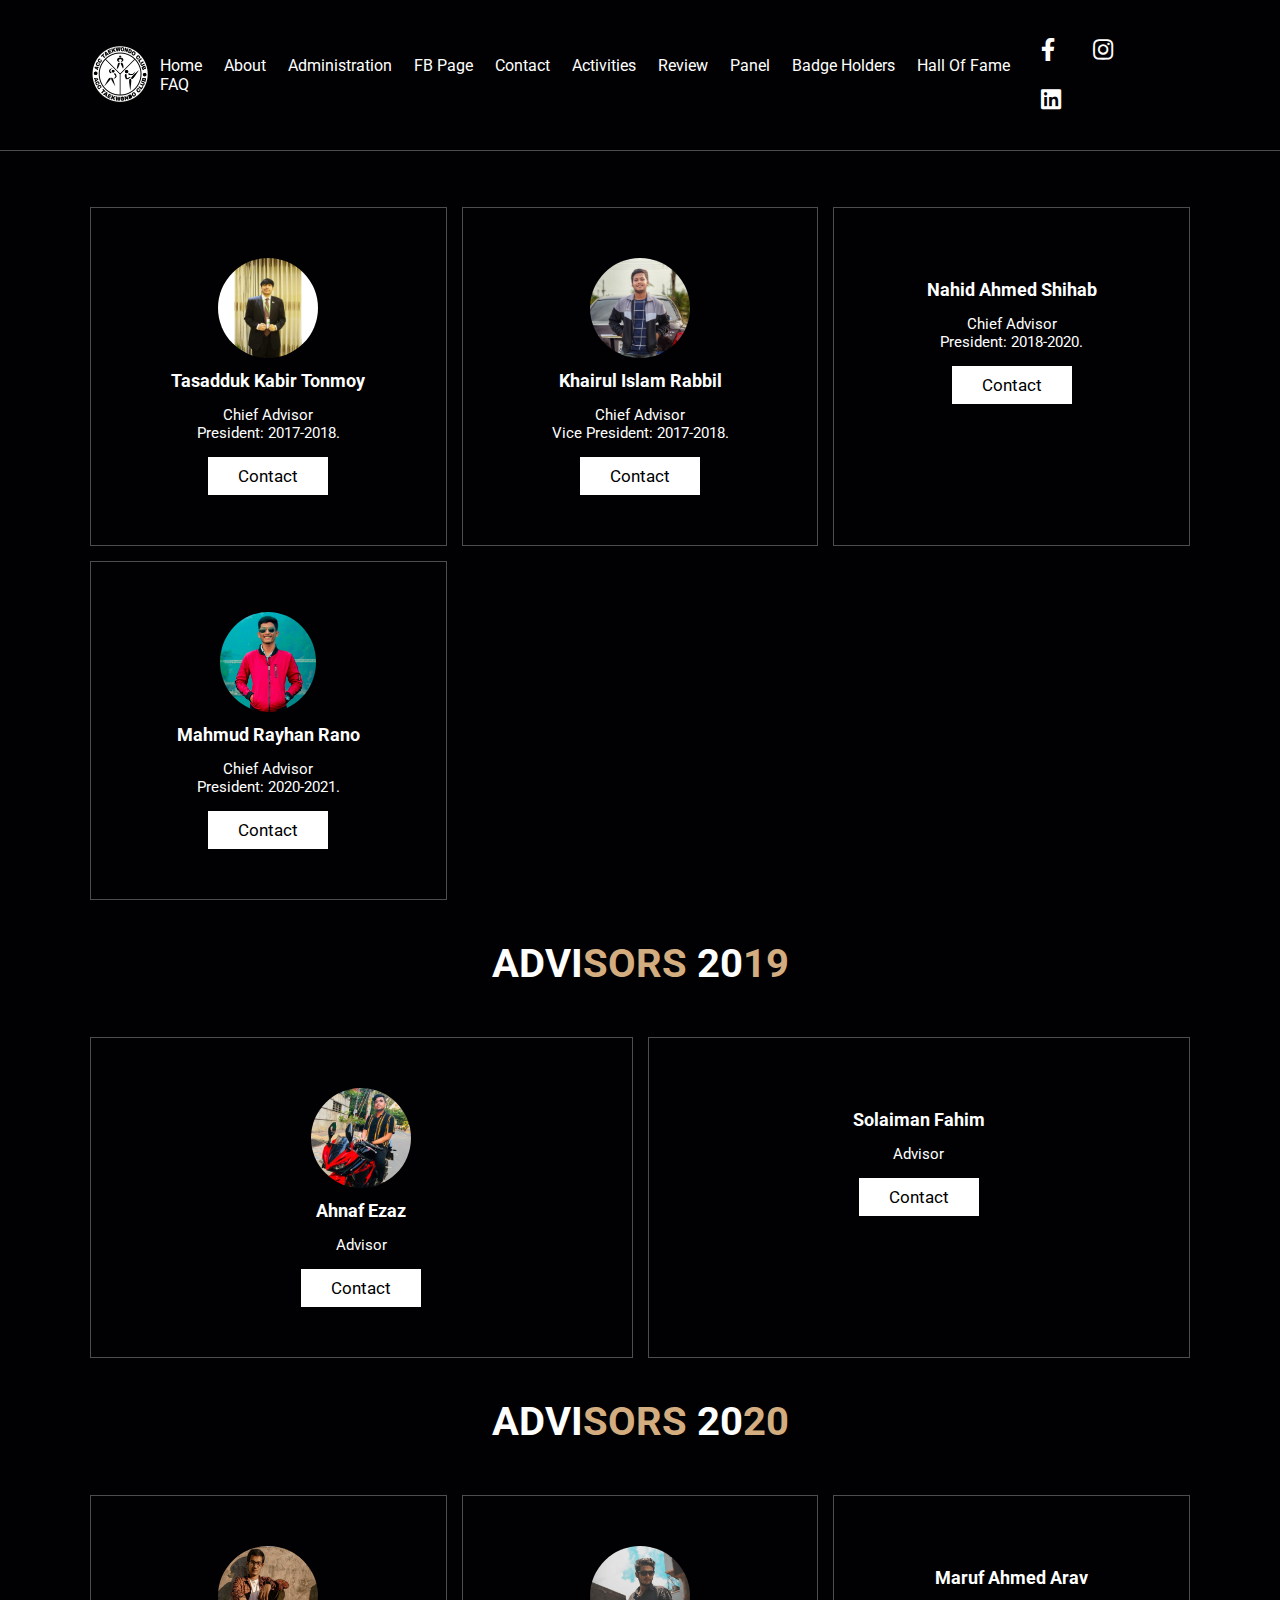
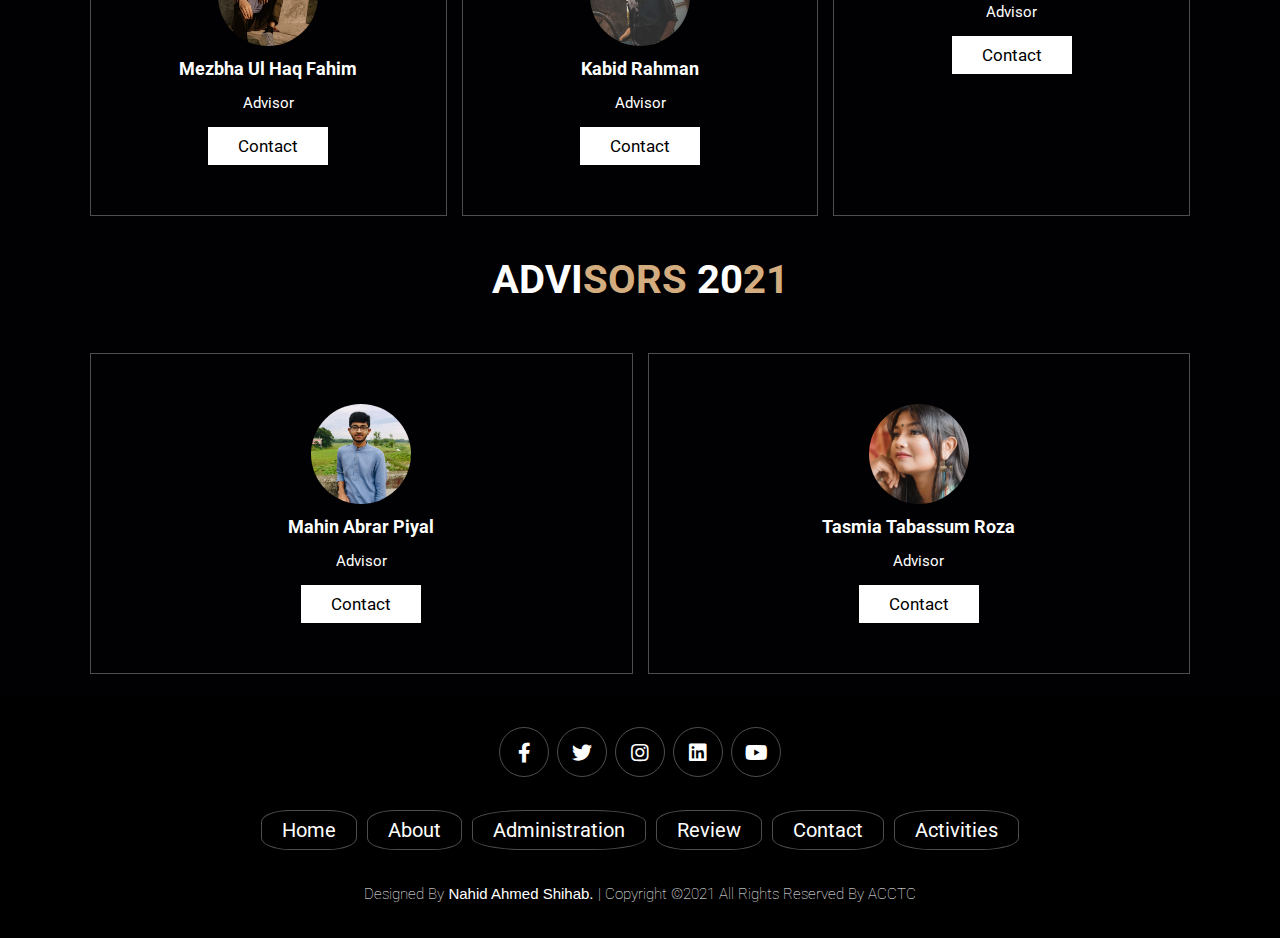
==== commit f1fb7488: "e" ====
--- a/advisors.html
+++ b/advisors.html
@@ -28,18 +28,19 @@
         <a href="index.html#about">about</a>
         <a href="index.html#menu">Administration</a>
         <a href="https://www.facebook.com/acctkd">FB Page</a>
-        <a href="index.html#review">review</a>
         <a href="mailto:acctaekwondoclub@gmail.com">contact</a>
         <a href="index.html#youtube">Activities</a>
+        <a href="#review">review</a>
          <a href="panel.html">Panel</a>
         <a href="badge.html">Badge Holders</a>
-      
+      <a href="halloffame.html">Hall of Fame</a>
+      <a href="faq.html">FAQ</a>
     </nav>
  <div class="share">
         <a href="https://www.facebook.com/acctkd" class="fab fa-facebook-f"></a>
         <a href="#" class="fab fa-instagram"></a>
         <a href="#" class="fab fa-linkedin"></a>
-        <a href="#" class="fab fa-youtube"></a>
+       
 </div>
     <div class="icons">
         <div class="fas fa-bars" id="menu-btn"></div>
@@ -112,20 +113,6 @@
             <a href="https://www.facebook.com/ahnaf.ezaz.7" class="btn">contact</a>
         </div>
 
-        <div class="box">
-            <img src="advisor/2.jpg" alt="">
-            <h3>Israt Jahan Rumky</h3>
-            <div class="price">Advisor</div>
-            <a href="https://www.facebook.com/profile.php?id=100013280041837" class="btn">Contact</a>
-        </div>
-
-        <div class="box">
-            <img src="advisor/3.jpg" alt="">
-            <h3>Samir Ahsan</h3>
-            <div class="price">Advisor</div>
-            <a href="https://www.facebook.com/samir.ahsan.12" class="btn">Contact</a>
-        </div>
-
   <div class="box">
             <img src="advisor/4.jpg" alt="">
             <h3>Solaiman Fahim</h3>
@@ -133,12 +120,7 @@
             <a href="https://www.facebook.com/solaiman.fahim" class="btn">Contact</a>
         </div>
 
-  <div class="box">
-            <img src="advisor/5.jpg" alt="">
-            <h3>Nafim Khan</h3>
-            <div class="price">Advisor </div>
-            <a href="https://www.facebook.com/nafim.khan.007" class="btn">Contact</a>
-        </div>
+  
 
 
     </div>
@@ -214,7 +196,7 @@
         <a href="#" class="fab fa-twitter"></a>
         <a href="#" class="fab fa-instagram"></a>
         <a href="#" class="fab fa-linkedin"></a>
-        <a href="#" class="fab fa-pinterest"></a>
+        <a href="#" class="fab fa-youtube"></a>
     </div>
 
     <div class="links">
--- a/css/style.css
+++ b/css/style.css
@@ -49,7 +49,7 @@
     text-align: center;
     color:#fff;
     text-transform: uppercase;
-    padding-bottom: 3.5rem;
+    padding-bottom: 5rem;
     font-size: 4rem;
 }
 
@@ -566,7 +566,7 @@
 .iframe-container{
   position: relative;
   width: 95%;
-  padding-bottom: 56.25%; 
+  padding-bottom: 55.25%; 
   height: 0;
 }
 .iframe-container iframe{
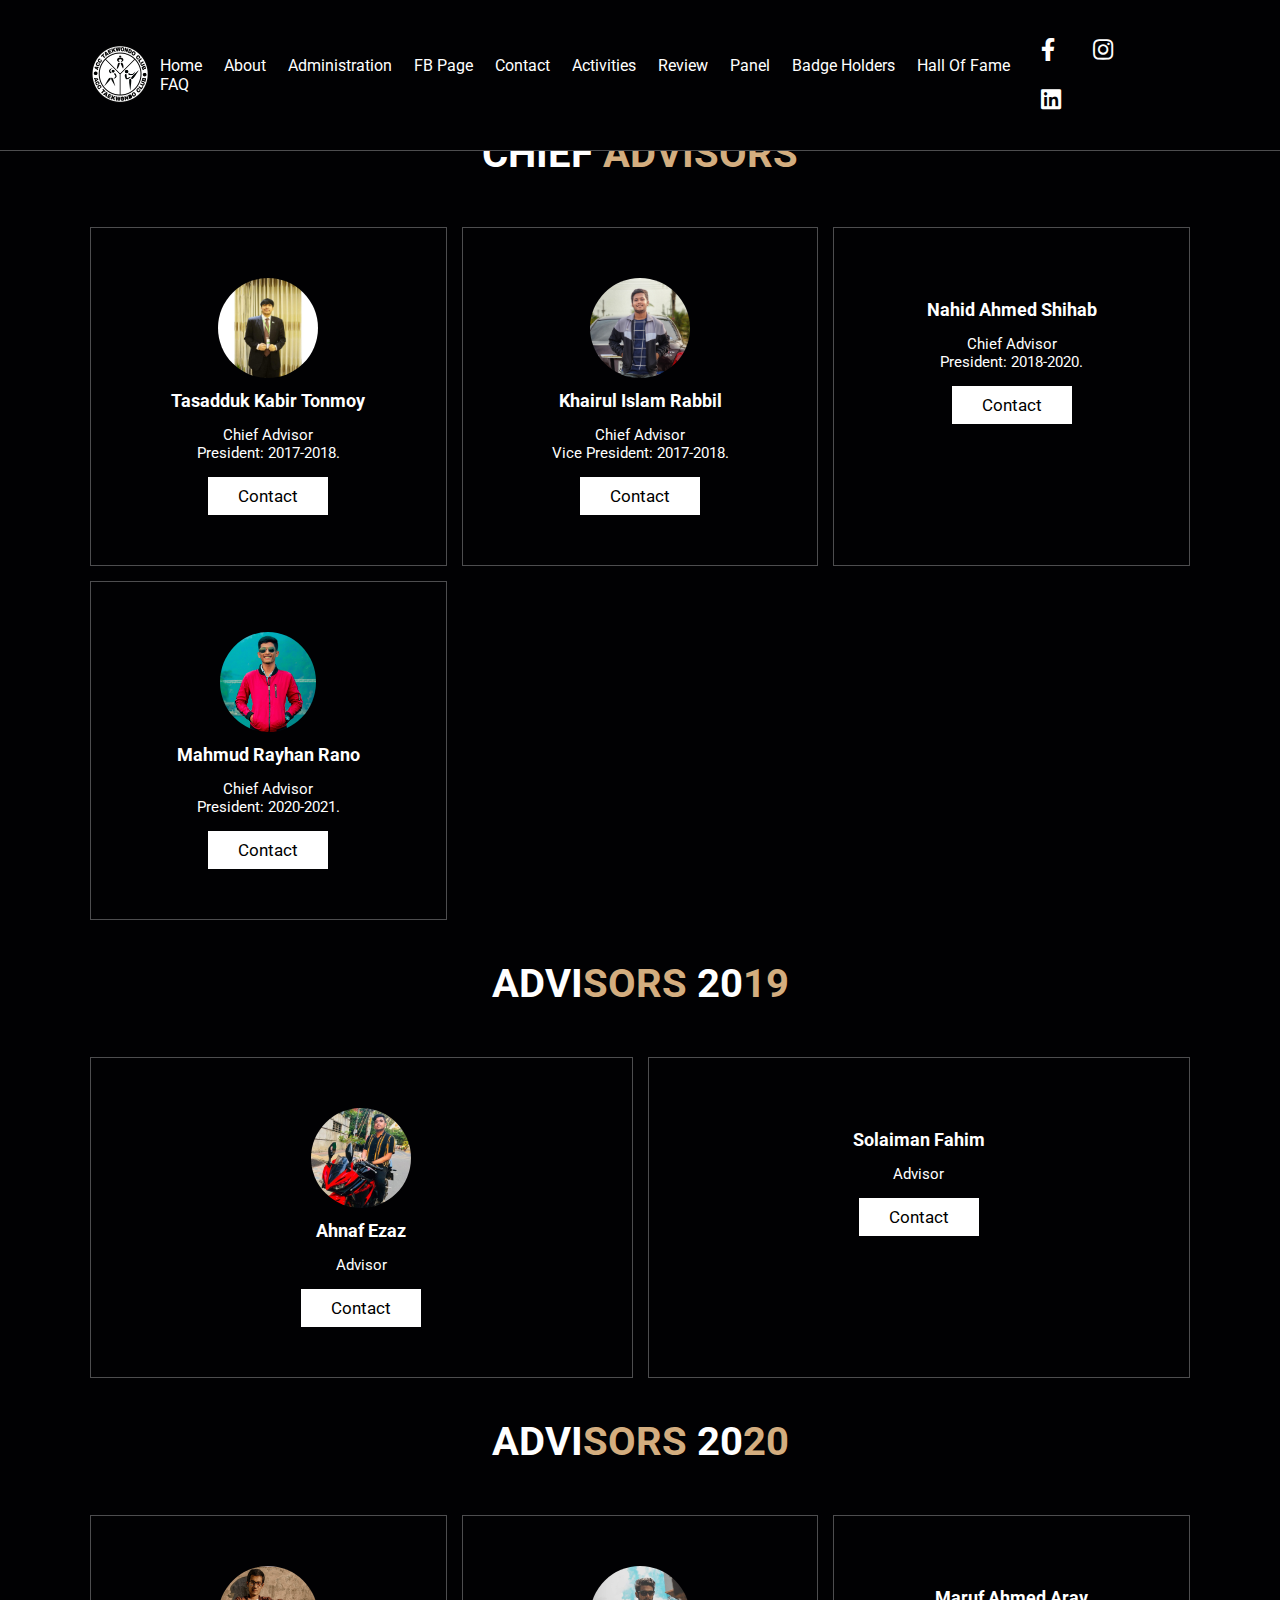
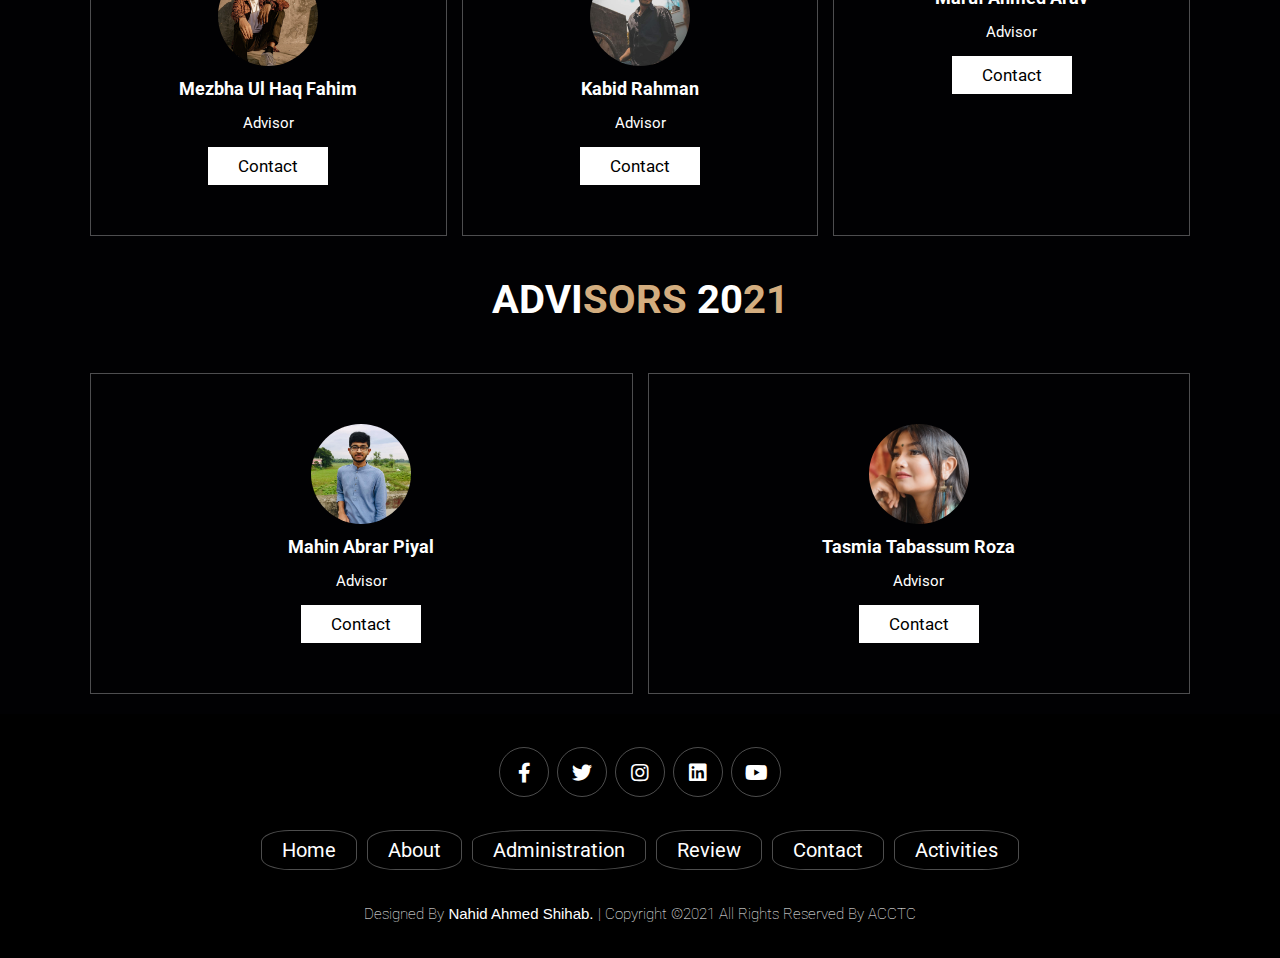
==== commit 5e62f7a4: "d" ====
--- a/advisors.html
+++ b/advisors.html
@@ -38,8 +38,8 @@
     </nav>
  <div class="share">
         <a href="https://www.facebook.com/acctkd" class="fab fa-facebook-f"></a>
-        <a href="#" class="fab fa-instagram"></a>
-        <a href="#" class="fab fa-linkedin"></a>
+        <a href="https://www.instagram.com/acctc.acc/" class="fab fa-instagram"></a>
+        <a href="https://www.linkedin.com/in/adamjee-cantonment-college-taekwondo-club-a81880216/" class="fab fa-linkedin"></a>
        
 </div>
     <div class="icons">
@@ -194,9 +194,9 @@
     <div class="share">
         <a href="https://www.facebook.com/acctkd" class="fab fa-facebook-f"></a>
         <a href="#" class="fab fa-twitter"></a>
-        <a href="#" class="fab fa-instagram"></a>
-        <a href="#" class="fab fa-linkedin"></a>
-        <a href="#" class="fab fa-youtube"></a>
+        <a href="https://www.instagram.com/acctc.acc/" class="fab fa-instagram"></a>
+        <a href="https://www.linkedin.com/in/adamjee-cantonment-college-taekwondo-club-a81880216/" class="fab fa-linkedin"></a>
+        <a href="https://www.youtube.com/channel/UCJHmXijX4e15FLcU3A_UwFA" class="fab fa-youtube"></a>
     </div>
 
     <div class="links">
--- a/css/style.css
+++ b/css/style.css
@@ -598,7 +598,12 @@
 }
 
 
-
+/*--faq--*/
+.faq-txt{
+    font-size: 3rem;
+    color: white;
+    font-style: uppercase;
+}
 
 
 
@@ -683,10 +688,8 @@
 
 
 
-
-
 /*panel*/
 
 #bang{
-    padding-top: 7rem;
+    padding-top: 9rem;
 }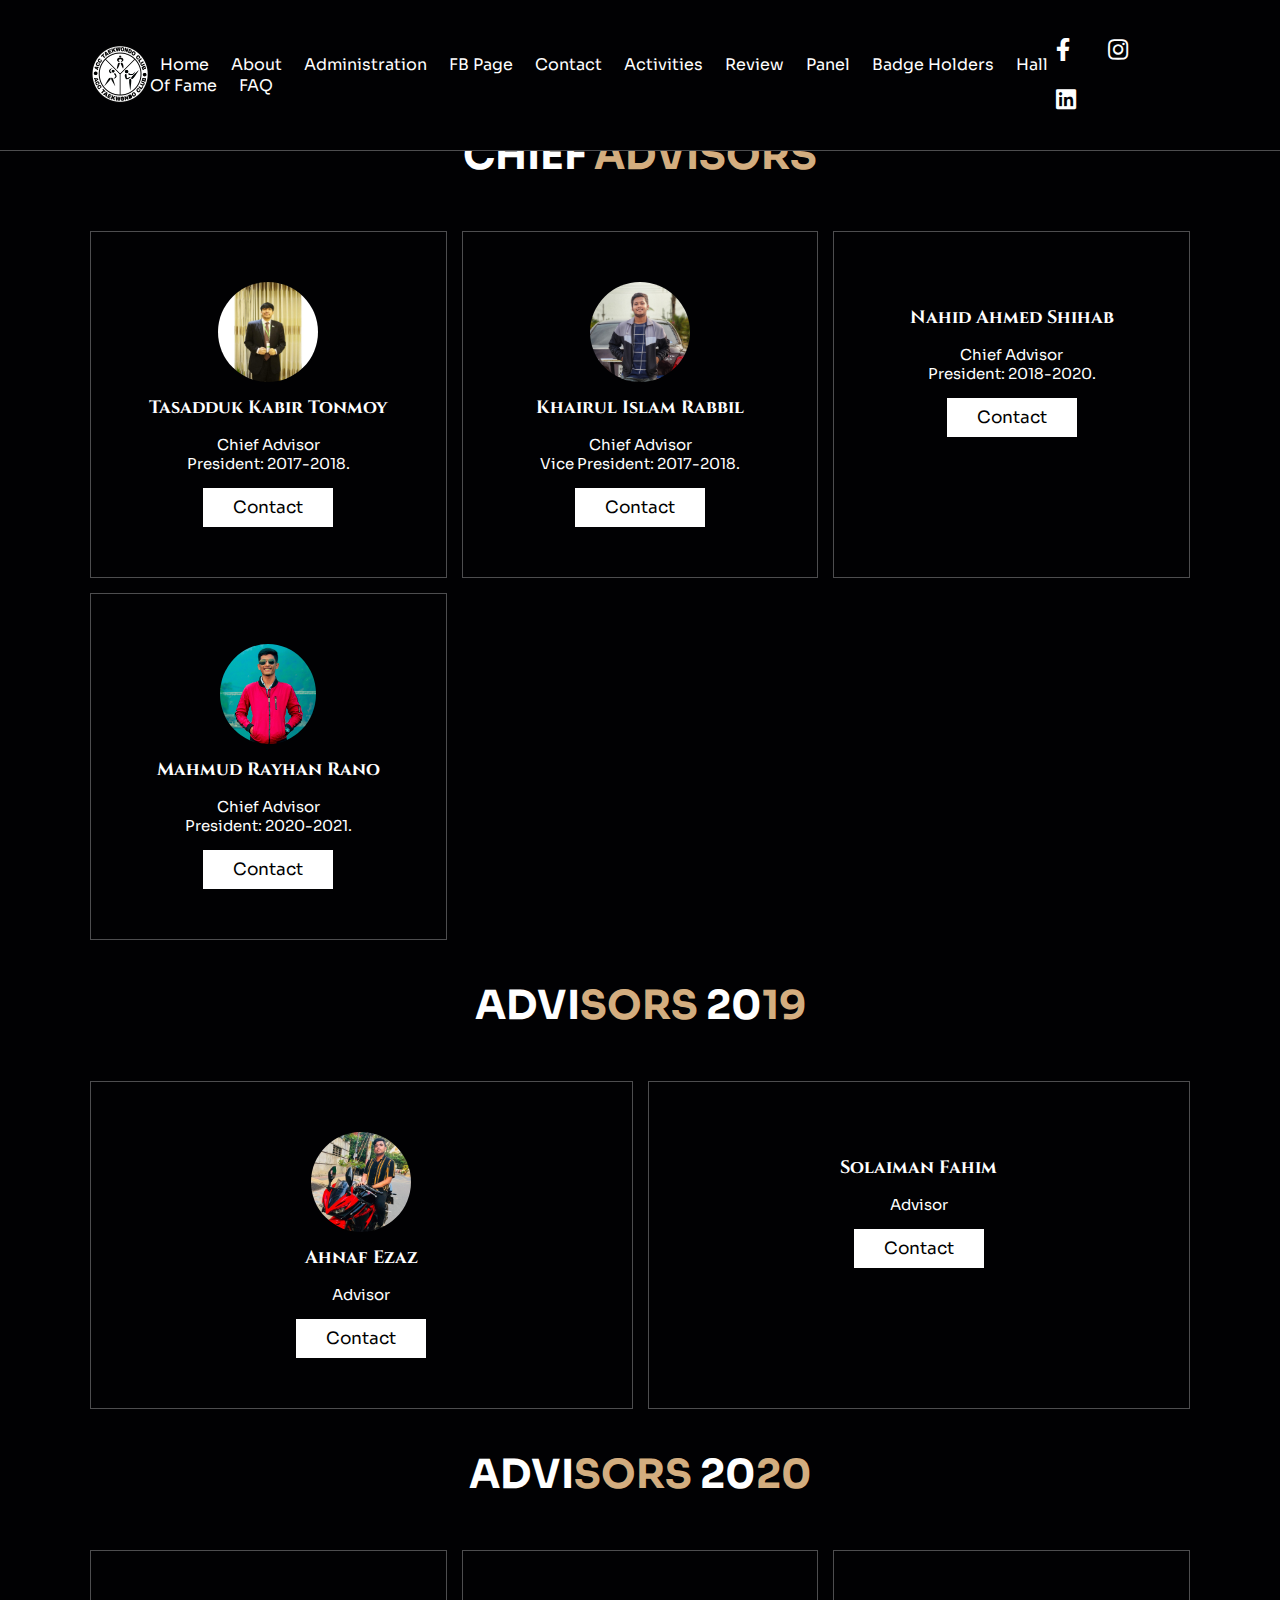
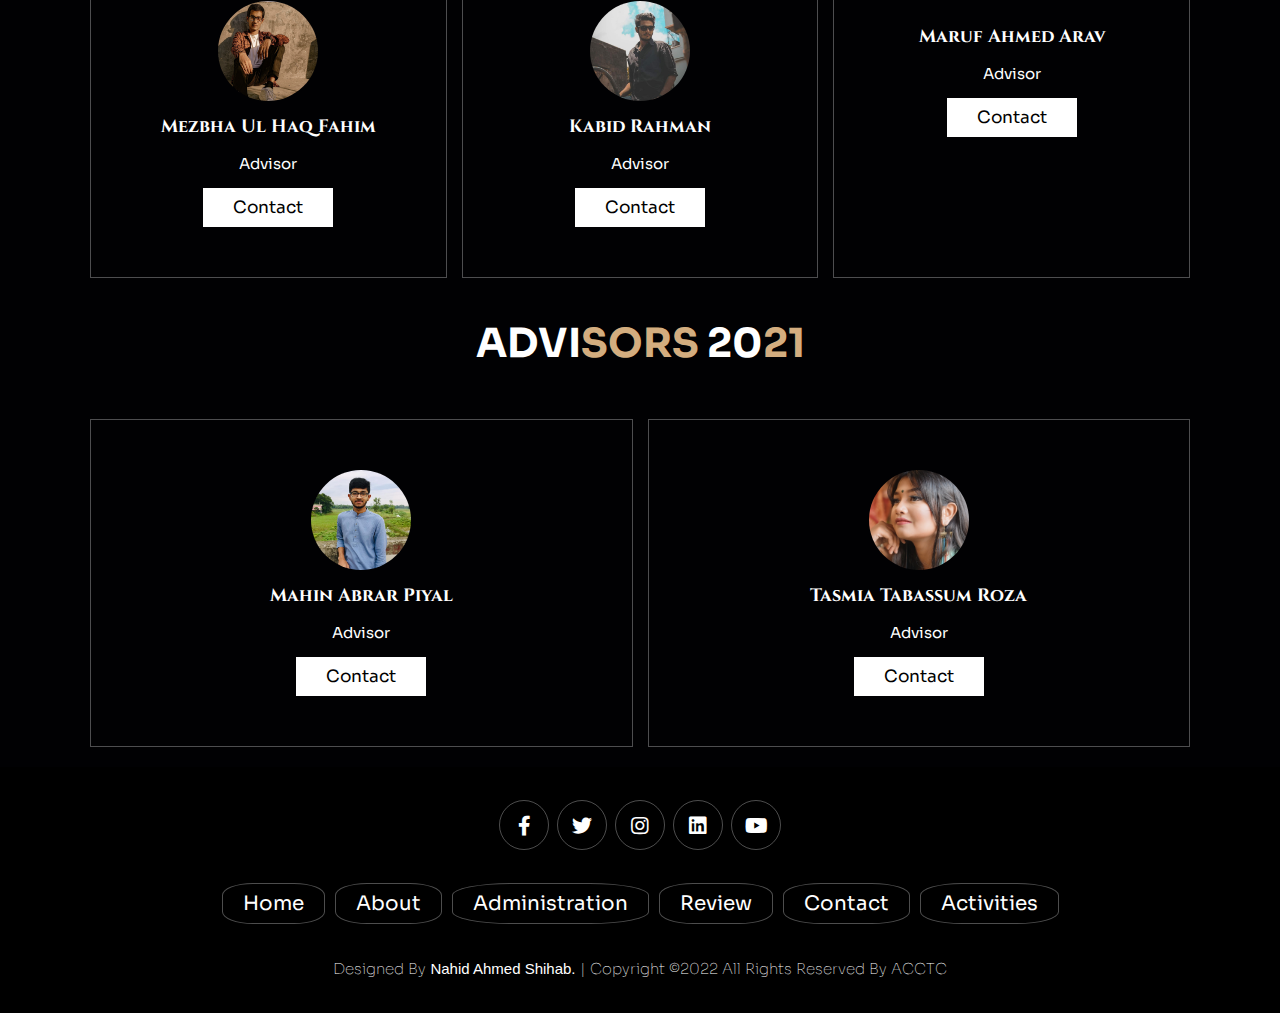
==== commit f180fc71: "1" ====
--- a/advisors.html
+++ b/advisors.html
@@ -68,14 +68,14 @@
             <img src="images/menu-2.jpg" alt="">
             <h3>Tasadduk Kabir Tonmoy</h3>
             <div class="price">Chief Advisor<br>President: 2017-2018.</div>
-            <a href="#" class="btn">contact</a>
+            <a href="https://www.facebook.com/tasadduk.tonmoy" class="btn">contact</a>
         </div>
 
         <div class="box">
             <img src="images/menu-3.jpeg" alt="">
             <h3>Khairul Islam Rabbil</h3>
             <div class="price">Chief Advisor<br>Vice President: 2017-2018.</div>
-            <a href="#" class="btn">Contact</a>
+            <a href="https://www.facebook.com/TahminaTasnimRabbil" class="btn">Contact</a>
         </div>
 
         <div class="box">
@@ -91,7 +91,7 @@
             <h3>Mahmud Rayhan Rano</h3>
             <div class="price">Chief Advisor <br>
                     President: 2020-2021.</div>
-            <a href="#" class="btn">Contact</a>
+            <a href="https://www.facebook.com/mahmudrayhanrono" class="btn">Contact</a>
         </div>
 
 
@@ -208,7 +208,7 @@
         <a href="index.html#youtube">Activities</a>
     </div>
 
-    <div class="credit">Designed by <span><a class="devto" href="https://nasxion.github.io/nahidahmed/">Nahid Ahmed Shihab.</a></span> | copyright ©2021 all rights reserved by ACCTC</div>
+    <div class="credit">Designed by <span><a class="devto" href="https://nasxion.github.io/nahidahmed/">Nahid Ahmed Shihab.</a></span> | copyright ©2022 all rights reserved by ACCTC</div>
 
 </section>
 
--- a/css/style.css
+++ b/css/style.css
@@ -1,4 +1,13 @@
 @import url('https://fonts.googleapis.com/css2?family=Roboto:wght@100;300;400;500;700&display=swap');
+@import url('https://fonts.googleapis.com/css2?family=Epilogue:wght@200&family=Luxurious+Roman&family=Nunito:wght@300&family=Sora:wght@300&display=swap');
+@import url('https://fonts.googleapis.com/css2?family=Epilogue:wght@200&family=Luxurious+Roman&family=Nunito:wght@300&family=Raleway:wght@200&family=Sora:wght@300&display=swap');
+@import url('https://fonts.googleapis.com/css2?family=Architects+Daughter&family=Epilogue:wght@200&family=Luxurious+Roman&family=Nunito:wght@300&family=Raleway:wght@200&family=Sora:wght@300&display=swap');
+@import url('https://fonts.googleapis.com/css2?family=Architects+Daughter&family=Arima+Madurai:wght@300&family=Cinzel:wght@500&family=Epilogue:wght@200&family=Kaushan+Script&family=Luxurious+Roman&family=Major+Mono+Display&family=Patrick+Hand&family=Poiret+One&family=Raleway:wght@200&family=Sora:wght@200&display=swap');
+@import url('https://fonts.googleapis.com/css2?family=Architects+Daughter&family=Epilogue:wght@200&family=Luxurious+Roman&family=Nunito:wght@300&family=Patrick+Hand&family=Poiret+One&family=Raleway:wght@200&family=Sora:wght@300&display=swap');
+@import url('https://fonts.googleapis.com/css2?family=Architects+Daughter&family=Arima+Madurai:wght@300&family=Epilogue:wght@200&family=Luxurious+Roman&family=Nunito:wght@300&family=Patrick+Hand&family=Poiret+One&family=Raleway:wght@200&family=Sora:wght@300&display=swap');
+@import url('https://fonts.googleapis.com/css2?family=Architects+Daughter&family=Arima+Madurai:wght@300&family=Epilogue:wght@200&family=Luxurious+Roman&family=Patrick+Hand&family=Poiret+One&family=Raleway:wght@200&family=Sora:wght@200&display=swap');
+@import url('https://fonts.googleapis.com/css2?family=Architects+Daughter&family=Arima+Madurai:wght@300&family=Cinzel:wght@500&family=Epilogue:wght@200&family=Luxurious+Roman&family=Major+Mono+Display&family=Patrick+Hand&family=Poiret+One&family=Raleway:wght@200&family=Sora:wght@200&display=swap');
+
 
 :root{
     --main-color:#d3ad7f;
@@ -8,7 +17,7 @@
 }
 
 *{
-    font-family: 'Roboto', sans-serif;
+    font-family: 'Sora', sans-serif;
     margin:0; padding:0;
     box-sizing: border-box;
     outline: none; border:none;
@@ -221,6 +230,7 @@
     font-size: 4rem;
     text-transform: uppercase;
     color:#fff;
+    font-family: 'Kaushan Script', cursive;
 }
 
 .home .content p{
@@ -282,6 +292,7 @@
     color: #fff;
     font-size: 1.8rem;
     padding:1rem 0;
+    font-family: 'Cinzel', serif;
 }
 
 .menu .box-container .box .price{
@@ -565,16 +576,16 @@
 /*youtube*/
 .iframe-container{
   position: relative;
-  width: 95%;
+  width: 102%;
   padding-bottom: 55.25%; 
   height: 0;
 }
 .iframe-container iframe{
   position: absolute;
   top:0;
-  left: 1.2rem;
-  width: 100%;
-  height: 100%;
+  left:0;
+  width: 102%;
+  height: 102%;
 }
 
 
@@ -603,11 +614,35 @@
     font-size: 3rem;
     color: white;
     font-style: uppercase;
-}
-
-
-
-
+  font-family: 'Scheherazade New', serif;
+  text-align: left;
+  padding-bottom: 10px;
+}
+
+.faqp{
+    font-size: 1.3rem;
+    color: white;
+    text-align: left;
+}
+
+.faq-txt1{
+    font-size: 3rem;
+    color: red;
+    font-style: uppercase;
+  font-family: 'Scheherazade New', serif;
+  text-align: center;
+  padding-bottom: 10px;
+  padding-top: 10px;
+}
+
+.faq-txt1 span{
+    font-size: 3rem;
+    color: green;
+    font-style: uppercase;
+  font-family: 'Scheherazade New', serif;
+  text-align: left;
+  padding-bottom: 10px;
+}
 
 
 /* media queries  */
@@ -684,12 +719,23 @@
 
 
 
-
-
-
-
+/*btf*/
+#btf .btn{
+   font-style: normal;
+   color: red;
+   background: transparent;
+   border: none;
+}
+
+#btf .btn::hover{
+    background:green;
+}
 /*panel*/
 
 #bang{
     padding-top: 9rem;
-}+}
+
+
+
+
